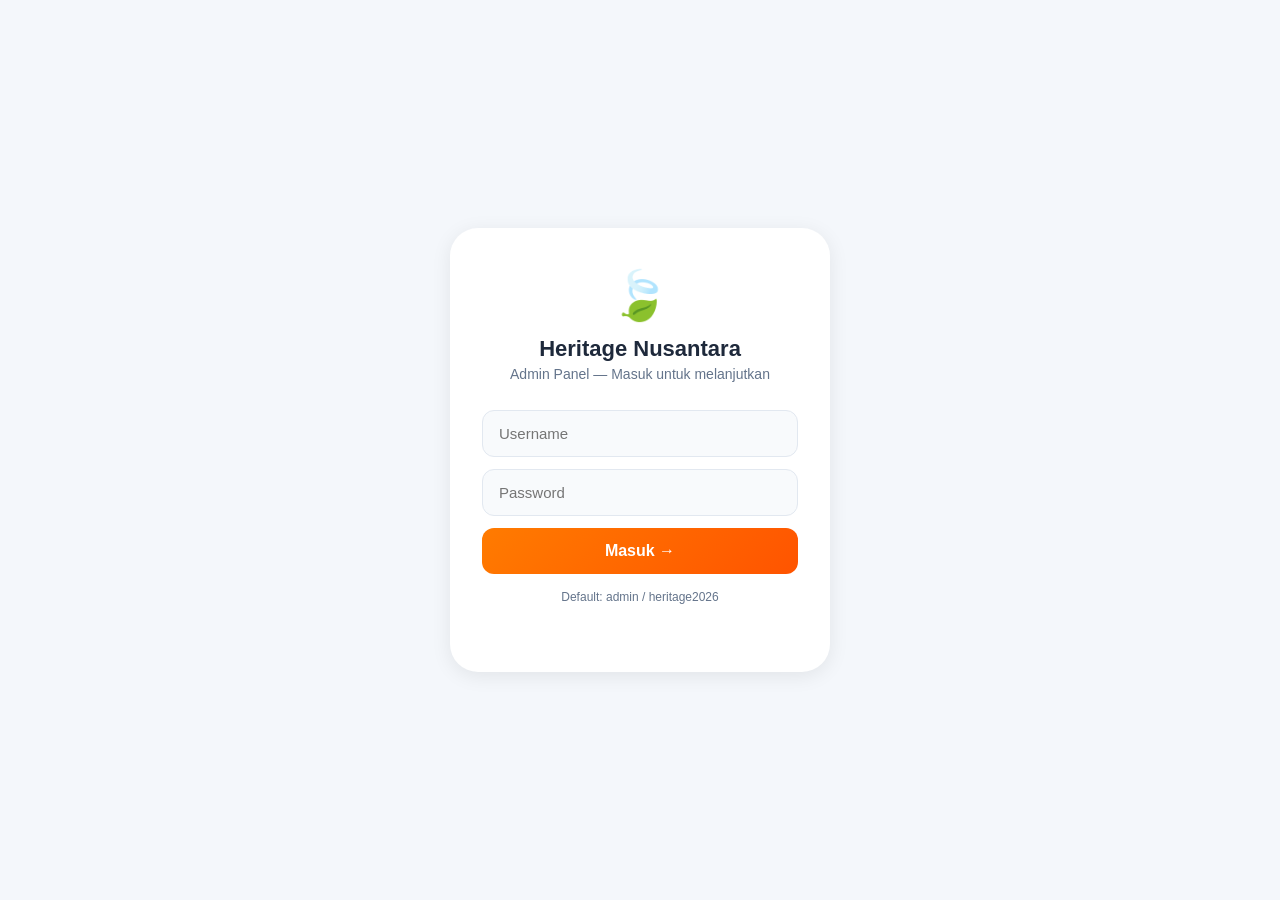
==== admin.html @ f36b0b2d "Update admin.html" ====
<!DOCTYPE html>
<html lang="id" data-theme="light">
<head>
<meta charset="UTF-8">
<meta name="viewport" content="width=device-width, initial-scale=1.0">
<title>Admin - Heritage Nusantara</title>
<style>
/* ===== CSS VARIABLES (sama seperti sebelumnya, ditambahkan sedikit) ===== */
:root {
    --bg:#f4f7fb; --surface:#fff; --surface2:#f8fafc;
    --border:#e2e8f0; --text:#1e293b; --text2:#334155; --muted:#64748b;
    --accent:#ff5400; --accent2:#ff7b00;
    --green:#10b981; --green2:#059669;
    --red:#ef4444; --yellow:#f59e0b;
    --shadow:0 4px 20px rgba(0,0,0,.08);
    --radius:16px; --transition:.25s ease;
}
[data-theme="dark"] {
    --bg:#0f172a; --surface:#1e293b; --surface2:#0f172a;
    --border:#334155; --text:#f1f5f9; --text2:#e2e8f0; --muted:#94a3b8;
    --shadow:0 4px 20px rgba(0,0,0,.4);
}
*{margin:0;padding:0;box-sizing:border-box;font-family:'Segoe UI',sans-serif;}
body{background:var(--bg);color:var(--text);min-height:100vh;transition:background .3s,color .3s;}

/* ===== LOGIN ===== */
.login-wrap{min-height:100vh;display:flex;align-items:center;justify-content:center;padding:20px;}
.login-box{background:var(--surface);border-radius:28px;padding:40px 32px;width:100%;max-width:380px;box-shadow:var(--shadow);text-align:center;}
.login-logo{font-size:48px;margin-bottom:12px;}
.login-box h1{font-size:22px;color:var(--text);margin-bottom:4px;}
.login-box p{color:var(--muted);font-size:14px;margin-bottom:28px;}
.login-box input{width:100%;padding:14px 16px;border:1.5px solid var(--border);border-radius:12px;font-size:15px;background:var(--surface2);color:var(--text);outline:none;margin-bottom:12px;transition:var(--transition);}
.login-box input:focus{border-color:var(--accent);}
.login-btn{width:100%;padding:14px;border:none;border-radius:12px;background:linear-gradient(135deg,#ff7b00,#ff5400);color:#fff;font-size:16px;font-weight:700;cursor:pointer;transition:var(--transition);}
.login-btn:hover{transform:translateY(-2px);box-shadow:0 8px 20px rgba(255,84,0,.3);}
.login-error{color:var(--red);font-size:13px;margin-top:8px;display:none;}

/* ===== ADMIN LAYOUT ===== */
.admin-wrap{display:none;max-width:1000px;margin:0 auto;padding:20px;}

/* ===== TOPBAR ===== */
.topbar{background:linear-gradient(135deg,#ff7b00,#ff5400);color:#fff;padding:16px 20px;border-radius:var(--radius);display:flex;align-items:center;justify-content:space-between;margin-bottom:20px;box-shadow:0 8px 25px rgba(255,84,0,.3);}
.topbar-left h2{font-size:18px;font-weight:700;}
.topbar-left p{font-size:12px;opacity:.85;margin-top:2px;}
.topbar-right{display:flex;gap:10px;align-items:center;}
.topbar-btn{background:rgba(255,255,255,.2);border:none;color:#fff;padding:8px 14px;border-radius:10px;font-size:13px;font-weight:600;cursor:pointer;transition:var(--transition);}
.topbar-btn:hover{background:rgba(255,255,255,.3);}

/* ===== STATS CARDS ===== */
.stats-grid{display:grid;grid-template-columns:repeat(2,1fr);gap:12px;margin-bottom:20px;}
.stat-card{background:var(--surface);border-radius:var(--radius);padding:18px;box-shadow:var(--shadow);}
.stat-card .icon{font-size:28px;margin-bottom:8px;}
.stat-card .value{font-size:22px;font-weight:800;color:var(--text);margin-bottom:2px;}
.stat-card .label{font-size:12px;color:var(--muted);}
.stat-card.accent .value{color:var(--accent);}
.stat-card.green .value{color:var(--green);}

/* ===== TAB NAV ===== */
.tab-nav{display:flex;gap:8px;margin-bottom:16px;overflow-x:auto;scrollbar-width:none;}
.tab-nav::-webkit-scrollbar{display:none;}
.tab-btn{border:none;padding:12px 20px;border-radius:50px;background:var(--surface);color:var(--muted);font-weight:600;font-size:14px;cursor:pointer;white-space:nowrap;transition:var(--transition);box-shadow:var(--shadow);}
.tab-btn.active{background:linear-gradient(135deg,var(--green),var(--green2));color:#fff;}
.tab-btn:hover:not(.active){background:var(--border);}

/* ===== PANEL ===== */
.panel{display:none;}
.panel.active{display:block;}

/* ===== ORDER CARDS ===== */
.order-filters{display:flex;gap:8px;margin-bottom:14px;flex-wrap:wrap;}
.filter-btn{border:1.5px solid var(--border);background:var(--surface2);color:var(--muted);padding:7px 14px;border-radius:50px;font-size:13px;font-weight:600;cursor:pointer;transition:var(--transition);}
.filter-btn.active{background:var(--accent);border-color:var(--accent);color:#fff;}

.order-card{background:var(--surface);border-radius:var(--radius);padding:18px;margin-bottom:12px;box-shadow:var(--shadow);border-left:4px solid var(--border);}
.order-card.status-baru{border-left-color:var(--accent);}
.order-card.status-diproses{border-left-color:var(--yellow);}
.order-card.status-selesai{border-left-color:var(--green);}
.order-header{display:flex;justify-content:space-between;align-items:flex-start;margin-bottom:10px;}
.order-id{font-weight:700;font-size:14px;color:var(--text);}
.order-meta{font-size:12px;color:var(--muted);margin-top:2px;}
.order-badge{padding:4px 12px;border-radius:20px;font-size:12px;font-weight:700;}
.badge-baru{background:#fff3e0;color:#e65100;}
.badge-diproses{background:#fef9c3;color:#92400e;}
.badge-selesai{background:#dcfce7;color:#166534;}
.order-items{border-top:1px solid var(--border);margin-top:10px;padding-top:10px;}
.order-item-row{display:flex;justify-content:space-between;font-size:13px;padding:3px 0;color:var(--text2);}
.order-item-row .note{color:var(--muted);font-style:italic;font-size:12px;}
.order-total-row{display:flex;justify-content:space-between;font-weight:700;font-size:15px;border-top:1px dashed var(--border);margin-top:8px;padding-top:8px;color:var(--text);}
.order-total-row span:last-child{color:var(--accent);}
.order-actions{display:flex;gap:8px;margin-top:12px;flex-wrap:wrap;}
.action-btn{border:none;padding:8px 14px;border-radius:10px;font-size:13px;font-weight:600;cursor:pointer;transition:var(--transition);}
.btn-proses{background:#fef9c3;color:#92400e;}
.btn-proses:hover{background:#fde68a;}
.btn-selesai{background:#dcfce7;color:#166534;}
.btn-selesai:hover{background:#bbf7d0;}
.btn-hapus{background:#fee2e2;color:#dc2626;}
.btn-hapus:hover{background:#fca5a5;}

/* ===== MENU MANAGER ===== */
.menu-toolbar{display:flex;justify-content:space-between;align-items:center;margin-bottom:14px;flex-wrap:wrap;gap:10px;}
.menu-toolbar h3{font-size:16px;font-weight:700;color:var(--text);}
.add-menu-btn{border:none;padding:10px 18px;border-radius:12px;background:linear-gradient(135deg,#ff7b00,#ff5400);color:#fff;font-size:14px;font-weight:700;cursor:pointer;transition:var(--transition);}
.add-menu-btn:hover{transform:translateY(-1px);box-shadow:0 6px 16px rgba(255,84,0,.3);}

.menu-item-row{background:var(--surface);border-radius:14px;padding:14px;margin-bottom:10px;box-shadow:var(--shadow);display:flex;align-items:center;gap:14px;}
.menu-item-row img{width:60px;height:60px;border-radius:10px;object-fit:cover;flex-shrink:0;background:var(--surface2);}
.menu-item-info{flex:1;min-width:0;}
.menu-item-info strong{display:block;font-size:14px;color:var(--text);white-space:nowrap;overflow:hidden;text-overflow:ellipsis;}
.menu-item-info span{font-size:13px;color:var(--accent);font-weight:600;}
.menu-item-info small{display:block;font-size:11px;color:var(--muted);}
.menu-item-btns{display:flex;gap:6px;flex-shrink:0;}
.edit-btn{background:var(--surface2);border:1.5px solid var(--border);color:var(--text2);padding:6px 12px;border-radius:8px;font-size:13px;cursor:pointer;transition:var(--transition);}
.edit-btn:hover{border-color:var(--accent);color:var(--accent);}
.del-btn{background:#fee2e2;border:none;color:#dc2626;padding:6px 10px;border-radius:8px;font-size:13px;cursor:pointer;transition:var(--transition);}
.del-btn:hover{background:#fca5a5;}

/* ===== MODAL FORM ===== */
.modal-overlay{display:none;position:fixed;inset:0;background:rgba(0,0,0,.6);backdrop-filter:blur(6px);z-index:999;justify-content:center;align-items:center;padding:20px;}
.modal-overlay.open{display:flex;}
.modal-box{background:var(--surface);border-radius:24px;padding:28px;width:100%;max-width:420px;box-shadow:0 20px 50px rgba(0,0,0,.3);animation:fadeUp .3s ease;}
.modal-box h3{font-size:18px;font-weight:700;margin-bottom:20px;color:var(--text);}
.form-group{margin-bottom:14px;}
.form-group label{display:block;font-size:13px;font-weight:600;color:var(--muted);margin-bottom:6px;}
.form-group input,.form-group select,.form-group textarea{width:100%;padding:12px 14px;border:1.5px solid var(--border);border-radius:12px;font-size:14px;background:var(--surface2);color:var(--text);outline:none;transition:var(--transition);font-family:inherit;}
.form-group input:focus,.form-group select:focus,.form-group textarea:focus{border-color:var(--accent);}
.form-group textarea{min-height:80px;resize:vertical;}
.form-row{display:flex;gap:10px;}
.form-row .form-group{flex:1;}
.form-check{display:flex;align-items:center;gap:8px;font-size:14px;color:var(--text2);cursor:pointer;}
.form-check input{width:18px;height:18px;cursor:pointer;}
.modal-btns{display:flex;gap:10px;margin-top:20px;}
.modal-save{flex:1;border:none;padding:14px;border-radius:12px;background:linear-gradient(135deg,#ff7b00,#ff5400);color:#fff;font-size:15px;font-weight:700;cursor:pointer;transition:var(--transition);}
.modal-save:hover{transform:translateY(-1px);box-shadow:0 6px 16px rgba(255,84,0,.3);}
.modal-cancel{flex:0 0 auto;border:1.5px solid var(--border);padding:14px 18px;border-radius:12px;background:transparent;color:var(--muted);font-size:14px;font-weight:600;cursor:pointer;transition:var(--transition);}
.modal-cancel:hover{background:var(--border);}

/* ===== TOP ITEMS ===== */
.top-item{display:flex;align-items:center;justify-content:space-between;padding:10px 0;border-bottom:1px solid var(--border);}
.top-item:last-child{border-bottom:none;}
.top-item-name{font-size:14px;font-weight:600;color:var(--text);}
.top-item-qty{font-size:13px;color:var(--accent);font-weight:700;}

/* ===== LOADING / EMPTY ===== */
.loading-spin{text-align:center;padding:40px;color:var(--muted);}
.loading-spin::after{content:"";display:inline-block;width:32px;height:32px;border:3px solid var(--border);border-top-color:var(--accent);border-radius:50%;animation:spin .8s linear infinite;margin-top:10px;}
@keyframes spin{to{transform:rotate(360deg);}}
.empty-msg{text-align:center;padding:40px 20px;color:var(--muted);}
.empty-msg .em-icon{font-size:48px;margin-bottom:12px;}

/* ===== NOTIFICATION BADGE ===== */
.notif-dot{display:inline-block;background:var(--red);color:#fff;font-size:11px;font-weight:700;width:20px;height:20px;border-radius:50%;text-align:center;line-height:20px;margin-left:4px;vertical-align:middle;}

/* ===== REFRESH BTN ===== */
.refresh-row{display:flex;justify-content:space-between;align-items:center;margin-bottom:12px;}
.refresh-btn{border:1.5px solid var(--border);background:var(--surface);color:var(--muted);padding:8px 14px;border-radius:10px;font-size:13px;cursor:pointer;transition:var(--transition);}
.refresh-btn:hover{border-color:var(--accent);color:var(--accent);}
.auto-refresh-label{font-size:12px;color:var(--muted);}

@keyframes fadeUp{from{opacity:0;transform:translateY(20px);}to{opacity:1;transform:translateY(0);}}
</style>
</head>
<body>

<!-- ===== LOGIN SCREEN ===== -->
<div class="login-wrap" id="loginWrap">
    <div class="login-box">
        <div class="login-logo">🍃</div>
        <h1>Heritage Nusantara</h1>
        <p>Admin Panel — Masuk untuk melanjutkan</p>
        <input type="text" id="loginUser" placeholder="Username" autocomplete="off">
        <input type="password" id="loginPass" placeholder="Password" onkeydown="if(event.key==='Enter')doLogin()">
        <button class="login-btn" onclick="doLogin()">Masuk →</button>
        <div class="login-error" id="loginError">❌ Username atau password salah</div>
        <p style="font-size:12px;color:var(--muted);margin-top:16px;">Default: admin / heritage2026</p>
    </div>
</div>

<!-- ===== ADMIN PANEL ===== -->
<div class="admin-wrap" id="adminWrap">

    <!-- Topbar -->
    <div class="topbar">
        <div class="topbar-left">
            <h2>🍃 Heritage Nusantara</h2>
            <p id="adminGreet">Admin Panel</p>
        </div>
        <div class="topbar-right">
            <button class="topbar-btn" onclick="toggleAdminDark()">🌙</button>
            <button class="topbar-btn" onclick="doLogout()">Keluar</button>
        </div>
    </div>

    <!-- Stats -->
    <div class="stats-grid" id="statsGrid">
        <div class="stat-card accent">
            <div class="icon">📋</div>
            <div class="value" id="statTotalOrders">—</div>
            <div class="label">Total Pesanan Selesai</div>
        </div>
        <div class="stat-card green">
            <div class="icon">💰</div>
            <div class="value" id="statTotalRevenue">—</div>
            <div class="label">Total Pendapatan</div>
        </div>
        <div class="stat-card">
            <div class="icon">🌅</div>
            <div class="value" id="statTodayOrders">—</div>
            <div class="label">Pesanan Hari Ini</div>
        </div>
        <div class="stat-card">
            <div class="icon">📈</div>
            <div class="value" id="statTodayRevenue">—</div>
            <div class="label">Revenue Hari Ini</div>
        </div>
    </div>

    <!-- Tab Nav -->
    <div class="tab-nav">
        <button class="tab-btn active" onclick="switchTab('orders',this)">
            📋 Pesanan Baru <span class="notif-dot" id="newOrderBadge" style="display:none">0</span>
        </button>
        <button class="tab-btn" onclick="switchTab('menu',this)">🍽 Kelola Menu</button>
        <button class="tab-btn" onclick="switchTab('stats',this)">📊 Statistik</button>
        <button class="tab-btn" onclick="switchTab('history',this)">📜 History</button>
        <button class="tab-btn" onclick="switchTab('setup',this)">⚙️ Setup</button>
    </div>

    <!-- ===== PANEL: ORDERS ===== -->
    <div class="panel active" id="panel-orders">
        <div class="refresh-row">
            <div class="order-filters">
                <button class="filter-btn active" onclick="filterOrders('semua',this)">Semua</button>
                <button class="filter-btn" onclick="filterOrders('Baru',this)">🔴 Baru</button>
                <button class="filter-btn" onclick="filterOrders('Diproses',this)">🟡 Diproses</button>
                <button class="filter-btn" onclick="filterOrders('Selesai',this)">🟢 Selesai</button>
            </div>
            <button class="refresh-btn" onclick="loadOrders()">🔄 Refresh</button>
        </div>
        <div id="orders-list"><div class="loading-spin"></div></div>
        <div style="text-align:center;margin-top:8px;">
            <span class="auto-refresh-label" id="lastRefreshTime"></span>
        </div>
    </div>

    <!-- ===== PANEL: MENU ===== -->
    <div class="panel" id="panel-menu">
        <div class="menu-toolbar">
            <h3>Daftar Menu (<span id="menuCount">0</span>)</h3>
            <button class="add-menu-btn" onclick="openAddMenu()">+ Tambah Menu</button>
        </div>
        <div id="menu-list-admin"><div class="loading-spin"></div></div>
    </div>

    <!-- ===== PANEL: STATS ===== -->
    <div class="panel" id="panel-stats">
        <div class="stat-card" style="margin-bottom:14px;">
            <div class="icon">🏆</div>
            <strong style="display:block;margin-bottom:12px;color:var(--text);">Menu Terlaris</strong>
            <div id="topItemsList"><div style="color:var(--muted);font-size:14px;">Memuat data...</div></div>
        </div>
        <div class="stat-card">
            <div class="icon">📅</div>
            <strong style="display:block;margin-bottom:12px;color:var(--text);">Ringkasan</strong>
            <div id="statsSummary" style="font-size:14px;color:var(--muted);">Memuat...</div>
        </div>
    </div>

    <!-- ===== PANEL: HISTORY ===== -->
    <div class="panel" id="panel-history">
        <div class="refresh-row">
            <div class="order-filters" style="flex-wrap:wrap;">
                <label style="display:flex; align-items:center; gap:6px;">Filter Tanggal:
                    <input type="date" id="historyDateFilter" onchange="loadHistoryOrders()">
                </label>
                <label style="display:flex; align-items:center; gap:6px;">Bulan:
                    <input type="month" id="historyMonthFilter" onchange="loadHistoryOrders()">
                </label>
                <label style="display:flex; align-items:center; gap:6px;">Tahun:
                    <input type="number" id="historyYearFilter" placeholder="2025" step="1" onchange="loadHistoryOrders()">
                </label>
                <button class="refresh-btn" onclick="loadHistoryOrders()">Tampilkan</button>
                <button class="refresh-btn" onclick="resetHistoryFilters()">Reset</button>
            </div>
        </div>
        <div id="history-list"><div class="loading-spin"></div></div>
    </div>

    <!-- ===== PANEL: SETUP ===== -->
    <div class="panel" id="panel-setup">
        <div class="stat-card" style="margin-bottom:14px;">
            <h3 style="margin-bottom:16px;color:var(--text);">⚙️ Konfigurasi Apps Script</h3>
            <div class="form-group">
                <label>URL Google Apps Script</label>
                <input type="text" id="setupUrl" placeholder="https://script.google.com/macros/s/...">
            </div>
            <button class="add-menu-btn" onclick="saveSetup()">💾 Simpan URL</button>
            <div id="setupStatus" style="margin-top:10px;font-size:13px;"></div>
        </div>
        <div class="stat-card">
            <h3 style="margin-bottom:16px;color:var(--text);">🔐 Ganti Password</h3>
            <div class="form-group">
                <label>Password Baru</label>
                <input type="password" id="newPass" placeholder="Password baru">
            </div>
            <div class="form-group">
                <label>Konfirmasi Password</label>
                <input type="password" id="confirmPass" placeholder="Ulangi password">
            </div>
            <button class="add-menu-btn" onclick="changePassword()">🔐 Ganti Password</button>
            <div id="passStatus" style="margin-top:10px;font-size:13px;"></div>
        </div>
    </div>

</div><!-- end admin-wrap -->

<!-- ===== MODAL FORM MENU ===== -->
<div class="modal-overlay" id="menuModal">
    <div class="modal-box">
        <h3 id="menuModalTitle">➕ Tambah Menu</h3>
        <div class="form-row">
            <div class="form-group">
                <label>Nama Menu</label>
                <input type="text" id="fName" placeholder="Nama hidangan">
            </div>
            <div class="form-group">
                <label>Harga (Rp)</label>
                <input type="number" id="fPrice" placeholder="50000">
            </div>
        </div>
        <div class="form-row">
            <div class="form-group">
                <label>Kategori</label>
                <select id="fCategory">
                    <option value="makanan">🍛 Makanan</option>
                    <option value="minuman">🥤 Minuman</option>
                    <option value="dessert">🍨 Dessert</option>
                </select>
            </div>
            <div class="form-group">
                <label>Sub-kategori</label>
                <input type="text" id="fSubcat" placeholder="Appetizer / Soup / dll">
            </div>
        </div>
        <div class="form-group">
            <label>Deskripsi</label>
            <textarea id="fDesc" placeholder="Deskripsi menu..."></textarea>
        </div>
        <div class="form-group">
            <label>Path Gambar</label>
            <input type="text" id="fImage" placeholder="images/nama-file.jpeg">
        </div>
        <div class="form-row">
            <label class="form-check" style="flex:1;">
                <input type="checkbox" id="fBestSeller"> Best Seller 🔥
            </label>
            <label class="form-check" style="flex:1;">
                <input type="checkbox" id="fOutOfStock"> ⛔ Habis (Out of Stock)
            </label>
        </div>
        <div class="modal-btns">
            <button class="modal-cancel" onclick="closeMenuModal()">Batal</button>
            <button class="modal-save" onclick="saveMenuItem()">Simpan</button>
        </div>
    </div>
</div>

<script>
// ==================== KONFIGURASI ====================
let SCRIPT_URL = localStorage.getItem("hn_admin_url") || "";
let currentOrders = [];
let currentFilter = "semua";
let editingMenuItem = null;
let adminDark = localStorage.getItem("hn_admin_dark") === "true";
let autoRefreshTimer = null;
let allHistoryOrders = [];

// Data menu yang akan disinkronkan dengan Sheets
let adminMenuData = { makanan: [], minuman: [], dessert: [] };

// ==================== INIT ====================
document.addEventListener("DOMContentLoaded", () => {
    applyAdminDark();
    if (localStorage.getItem("hn_admin_session") === "ok") showAdmin();
    if (SCRIPT_URL) document.getElementById("setupUrl").value = SCRIPT_URL;
});

// ==================== LOGIN ====================
function doLogin() {
    const user = document.getElementById("loginUser").value.trim();
    const pass = document.getElementById("loginPass").value;
    const storedPass = localStorage.getItem("hn_admin_pass") || "heritage2026";
    if (user === "admin" && pass === storedPass) {
        localStorage.setItem("hn_admin_session", "ok");
        showAdmin();
    } else {
        document.getElementById("loginError").style.display = "block";
        setTimeout(() => document.getElementById("loginError").style.display = "none", 3000);
    }
}
function doLogout() {
    localStorage.removeItem("hn_admin_session");
    clearInterval(autoRefreshTimer);
    document.getElementById("adminWrap").style.display = "none";
    document.getElementById("loginWrap").style.display = "flex";
    document.getElementById("loginPass").value = "";
}
async function showAdmin() {
    document.getElementById("loginWrap").style.display = "none";
    document.getElementById("adminWrap").style.display = "block";
    const now = new Date();
    document.getElementById("adminGreet").textContent =
        `Selamat ${now.getHours()<12?"Pagi":now.getHours()<17?"Siang":"Malam"}, Admin 👋`;
    await loadMenuFromSheet();
    loadOrders();
    loadStats();
    loadHistoryOrders();
    renderAdminMenu();
    autoRefreshTimer = setInterval(() => {
        loadOrders(true);
        loadStats();
    }, 30000);
}

// ==================== DARK MODE ====================
function toggleAdminDark() {
    adminDark = !adminDark;
    localStorage.setItem("hn_admin_dark", adminDark);
    applyAdminDark();
}
function applyAdminDark() {
    document.documentElement.setAttribute("data-theme", adminDark ? "dark" : "light");
}

// ==================== TABS ====================
function switchTab(name, btn) {
    document.querySelectorAll(".panel").forEach(p => p.classList.remove("active"));
    document.querySelectorAll(".tab-btn").forEach(b => b.classList.remove("active"));
    document.getElementById("panel-"+name).classList.add("active");
    btn.classList.add("active");
    if (name === "menu") renderAdminMenu();
    if (name === "stats") loadStats();
    if (name === "history") loadHistoryOrders();
}

// ==================== FORMAT ====================
function fmt(price) { return "Rp " + Number(price).toLocaleString("id-ID"); }

// ==================== LOAD ORDERS ====================
async function loadOrders(silent = false) {
    if (!silent) document.getElementById("orders-list").innerHTML = '<div class="loading-spin"></div>';
    if (!SCRIPT_URL) {
        document.getElementById("orders-list").innerHTML =
            '<div class="empty-msg"><div class="em-icon">⚙️</div><p>Masukkan URL Apps Script di tab <strong>Setup</strong> dulu</p></div>';
        return;
    }
    try {
        const res = await fetch(`${SCRIPT_URL}?action=getOrders`);
        const data = await res.json();
        currentOrders = data.orders || [];
        const newCount = currentOrders.filter(o => o.status === "Baru").length;
        const badge = document.getElementById("newOrderBadge");
        if (newCount > 0) { badge.style.display = "inline-block"; badge.textContent = newCount; }
        else { badge.style.display = "none"; }
        renderOrders();
        document.getElementById("lastRefreshTime").textContent =
            "Terakhir diperbarui: " + new Date().toLocaleTimeString("id-ID");
    } catch(e) {
        if (!silent)
            document.getElementById("orders-list").innerHTML =
                '<div class="empty-msg"><div class="em-icon">❌</div><p>Gagal memuat pesanan. Periksa URL Apps Script.</p></div>';
    }
}

function filterOrders(status, btn) {
    currentFilter = status;
    document.querySelectorAll(".filter-btn").forEach(b => b.classList.remove("active"));
    btn.classList.add("active");
    renderOrders();
}

function renderOrders() {
    const list = document.getElementById("orders-list");
    const filtered = currentFilter === "semua"
        ? currentOrders
        : currentOrders.filter(o => o.status === currentFilter);
    if (filtered.length === 0) {
        list.innerHTML = '<div class="empty-msg"><div class="em-icon">📋</div><p>Tidak ada pesanan</p></div>';
        return;
    }
    list.innerHTML = filtered.map(order => {
        const statusClass = (order.status || "Baru").toLowerCase().replace(/ /g,"");
        const badgeClass  = "badge-" + statusClass;
        const itemsHtml   = (order.items || []).map(it => `
            <div class="order-item-row">
                <span>${it.qty}× ${it.name} ${it.notes && it.notes!=="-"?`<em class="note">(${it.notes})</em>`:""}</span>
                <span>${fmt(it.subtotal)}</span>
            </div>`).join("");
        return `
        <div class="order-card status-${statusClass}">
            <div class="order-header">
                <div>
                    <div class="order-id">${order.id}</div>
                    <div class="order-meta">🪑 Meja: ${order.table || "-"} &nbsp;•&nbsp; 🕐 ${order.time}</div>
                </div>
                <span class="order-badge ${badgeClass}">${order.status || "Baru"}</span>
            </div>
            <div class="order-items">
                ${itemsHtml}
                <div class="order-total-row"><span>Total</span><span>${fmt(order.total)}</span></div>
            </div>
            <div class="order-actions">
                <button class="action-btn btn-proses" onclick="updateStatus('${order.id}','Diproses')">🍳 Diproses</button>
                <button class="action-btn btn-selesai" onclick="updateStatus('${order.id}','Selesai')">✅ Selesai</button>
                <button class="action-btn btn-hapus"  onclick="deleteOrder('${order.id}')">🗑 Hapus</button>
            </div>
        </div>`;
    }).join("");
}

async function updateStatus(orderId, newStatus) {
    if (!SCRIPT_URL) { alert("Set URL Apps Script dulu di tab Setup!"); return; }
    try {
        await fetch(SCRIPT_URL, {
            method:"POST", headers:{"Content-Type":"text/plain"},
            body: JSON.stringify({ action:"updateStatus", orderId, newStatus })
        });
        const o = currentOrders.find(x => x.id === orderId);
        if (o) o.status = newStatus;
        renderOrders(); loadStats(); loadHistoryOrders();
    } catch(e) { alert("Gagal update status: " + e.message); }
}

function deleteOrder(orderId) {
    if (!confirm(`Hapus pesanan ${orderId}?`)) return;
    currentOrders = currentOrders.filter(o => o.id !== orderId);
    renderOrders();
}

// ==================== STATS ====================
async function loadStats() {
    if (!SCRIPT_URL) return;
    try {
        const res = await fetch(`${SCRIPT_URL}?action=getStats`);
        const data = await res.json();
        const s = data.stats || {};
        document.getElementById("statTotalOrders").textContent  = s.totalOrders  || 0;
        document.getElementById("statTotalRevenue").textContent = s.totalRevenue ? fmt(s.totalRevenue) : "Rp 0";
        document.getElementById("statTodayOrders").textContent  = s.todayOrders  || 0;
        document.getElementById("statTodayRevenue").textContent = s.todayRevenue ? fmt(s.todayRevenue) : "Rp 0";
        const topHtml = (s.topItems || []).map((it,i) => `
            <div class="top-item">
                <span class="top-item-name">${i+1}. ${it.name}</span>
                <span class="top-item-qty">${it.qty}× terjual</span>
            </div>`).join("") || '<div style="color:var(--muted);font-size:14px;">Belum ada data</div>';
        document.getElementById("topItemsList").innerHTML = topHtml;
        document.getElementById("statsSummary").innerHTML =
            `Total pesanan selesai: <strong>${s.totalOrders || 0}</strong><br>
             Pendapatan total: <strong>${s.totalRevenue ? fmt(s.totalRevenue) : "Rp 0"}</strong><br>
             Pesanan hari ini: <strong>${s.todayOrders || 0}</strong>`;
    } catch(e) {
        document.getElementById("statsSummary").textContent = "Gagal memuat statistik.";
    }
}

// ==================== HISTORY PESANAN ====================
async function loadHistoryOrders() {
    if (!SCRIPT_URL) return;
    document.getElementById("history-list").innerHTML = '<div class="loading-spin"></div>';
    try {
        const res = await fetch(`${SCRIPT_URL}?action=getAllOrders`);
        const data = await res.json();
        allHistoryOrders = data.orders || [];
        applyHistoryFilters();
    } catch(e) {
        document.getElementById("history-list").innerHTML = '<div class="empty-msg">Gagal memuat history</div>';
    }
}

function applyHistoryFilters() {
    let filtered = [...allHistoryOrders];
    const dateFilter = document.getElementById("historyDateFilter").value;
    const monthFilter = document.getElementById("historyMonthFilter").value;
    const yearFilter = document.getElementById("historyYearFilter").value;
    if (dateFilter) {
        const targetDate = new Date(dateFilter).toLocaleDateString("id-ID");
        filtered = filtered.filter(o => o.time.split(",")[0] === targetDate);
    }
    if (monthFilter) {
        const [year, month] = monthFilter.split("-");
        filtered = filtered.filter(o => {
            const date = new Date(o.time);
            return date.getFullYear() == year && (date.getMonth()+1) == month;
        });
    }
    if (yearFilter) {
        filtered = filtered.filter(o => new Date(o.time).getFullYear() == yearFilter);
    }
    renderHistory(filtered);
}

function renderHistory(orders) {
    const container = document.getElementById("history-list");
    if (orders.length === 0) {
        container.innerHTML = '<div class="empty-msg">Tidak ada pesanan</div>';
        return;
    }
    container.innerHTML = orders.map(order => `
        <div class="order-card">
            <div class="order-header">
                <div>
                    <div class="order-id">${order.id}</div>
                    <div class="order-meta">🪑 Meja: ${order.table} &nbsp;•&nbsp; 🕐 Masuk: ${order.time}</div>
                    ${order.completedTime ? `<div class="order-meta">✅ Selesai: ${new Date(order.completedTime).toLocaleString("id-ID")}</div>` : ''}
                </div>
                <span class="order-badge badge-${(order.status||'').toLowerCase()}">${order.status}</span>
            </div>
            <div class="order-items">
                ${(order.items || []).map(it => `<div class="order-item-row"><span>${it.qty}× ${it.name}</span><span>${fmt(it.subtotal)}</span></div>`).join('')}
                <div class="order-total-row"><span>Total</span><span>${fmt(order.total)}</span></div>
            </div>
        </div>
    `).join('');
}

function resetHistoryFilters() {
    document.getElementById("historyDateFilter").value = "";
    document.getElementById("historyMonthFilter").value = "";
    document.getElementById("historyYearFilter").value = "";
    loadHistoryOrders();
}

// ==================== MENU MANAGER ====================
async function loadMenuFromSheet() {
    if (!SCRIPT_URL) {
        setDefaultMenu();
        renderAdminMenu();
        return;
    }
    try {
        const res = await fetch(`${SCRIPT_URL}?action=getMenu`);
        const data = await res.json();
        if (data.menu) {
            adminMenuData = data.menu;
            for (let cat in adminMenuData) {
                adminMenuData[cat] = adminMenuData[cat].map(item => ({
                    ...item,
                    price: Number(item.price),
                    bestSeller: item.bestSeller === true || item.bestSeller === "true",
                    outOfStock: item.outOfStock === true || item.outOfStock === "true"
                }));
            }
        } else {
            setDefaultMenu();
        }
    } catch (e) {
        console.warn("Gagal load menu dari Sheets, pakai default", e);
        setDefaultMenu();
    }
    renderAdminMenu();
}

function setDefaultMenu() {
    adminMenuData = {
        makanan: [
            { name:"Tahu Isi Goreng", category:"Appetizer", bestSeller:true, outOfStock:false, image:"images/TAHU ISI GORENG.jpeg", desc:"Tahu renyah yang digoreng keemasan.", price:35000 },
            { name:"Lumpia Semarang", category:"Appetizer", bestSeller:false, outOfStock:false, image:"images/LUMPIA SEMARANG.jpeg", desc:"Camilan legendaris khas Semarang.", price:45000 },
            { name:"Soto Ayam Lamongan", category:"Soup", bestSeller:true, outOfStock:false, image:"images/SOTO AYAM LAMONGAN.jpeg", desc:"Kuah soto kuning kaya rempah.", price:40000 },
            { name:"Nasi Goreng Kampung", category:"Main Course", bestSeller:true, outOfStock:false, image:"images/NASI GORENG KAMPUNG.jpeg", desc:"Nasi goreng beraroma terasi.", price:75000 },
            { name:"Rendang Daging Sapi", category:"Main Course", bestSeller:true, outOfStock:false, image:"images/RENDANG DAGING SAPI.jpeg", desc:"Mahakarya kuliner Minang.", price:90000 }
        ],
        minuman: [
            { name:"Es Teh", category:"Beverage", bestSeller:false, outOfStock:false, image:"images/ES TEH.jpeg", desc:"Seduhan teh melati dingin.", price:25000 },
            { name:"Kopi Bali", category:"Beverage", bestSeller:true, outOfStock:false, image:"images/KOPI BALI.jpeg", desc:"Kopi tubruk dari biji kopi Bali.", price:30000 }
        ],
        dessert: [
            { name:"Klepon", category:"Dessert", bestSeller:true, outOfStock:false, image:"images/KLEPON.jpeg", desc:"Jajanan pasar kenyal bertabur kelapa.", price:30000 }
        ]
    };
}

function getAllAdminItems() {
    return [
        ...adminMenuData.makanan.map(i=>({...i, _cat:"makanan"})),
        ...adminMenuData.minuman.map(i=>({...i, _cat:"minuman"})),
        ...adminMenuData.dessert.map(i=>({...i, _cat:"dessert"}))
    ];
}

function renderAdminMenu() {
    const all = getAllAdminItems();
    document.getElementById("menuCount").textContent = all.length;
    const list = document.getElementById("menu-list-admin");
    if (all.length === 0) {
        list.innerHTML = '<div class="empty-msg"><div class="em-icon">🍽</div><p>Belum ada menu</p></div>';
        return;
    }
    list.innerHTML = all.map((item, i) => `
        <div class="menu-item-row">
            <img src="${item.image}" alt="${item.name}"
                 onerror="this.src='data:image/svg+xml,<svg xmlns=%22http://www.w3.org/2000/svg%22 width=%2260%22 height=%2260%22><rect fill=%22%23f1f5f9%22 width=%2260%22 height=%2260%22/></svg>'">
            <div class="menu-item-info">
                <strong>${item.name} ${item.bestSeller?"🔥":""} ${item.outOfStock?"⛔ HABIS":""}</strong>
                <span>${fmt(item.price)}</span>
                <small>${item.category} • ${item._cat}</small>
            </div>
            <div class="menu-item-btns">
                <button class="edit-btn" onclick="openEditMenu(${i})">✏️ Edit</button>
                <button class="del-btn"  onclick="deleteMenuItem(${i})">🗑</button>
            </div>
        </div>`).join("");
}

function openAddMenu() {
    editingMenuItem = null;
    document.getElementById("menuModalTitle").textContent = "➕ Tambah Menu";
    document.getElementById("fName").value = "";
    document.getElementById("fPrice").value = "";
    document.getElementById("fDesc").value = "";
    document.getElementById("fImage").value = "";
    document.getElementById("fSubcat").value = "";
    document.getElementById("fBestSeller").checked = false;
    document.getElementById("fOutOfStock").checked = false;
    document.getElementById("fCategory").value = "makanan";
    document.getElementById("menuModal").classList.add("open");
}

function openEditMenu(globalIndex) {
    const item = getAllAdminItems()[globalIndex];
    editingMenuItem = { ...item, _cat: item._cat };
    document.getElementById("menuModalTitle").textContent = "✏️ Edit Menu";
    document.getElementById("fName").value   = item.name;
    document.getElementById("fPrice").value  = item.price;
    document.getElementById("fDesc").value   = item.desc;
    document.getElementById("fImage").value  = item.image;
    document.getElementById("fSubcat").value = item.category;
    document.getElementById("fBestSeller").checked = item.bestSeller;
    document.getElementById("fOutOfStock").checked = item.outOfStock === true;
    document.getElementById("fCategory").value = item._cat;
    document.getElementById("menuModal").classList.add("open");
}

function closeMenuModal() {
    document.getElementById("menuModal").classList.remove("open");
    editingMenuItem = null;
}

async function saveMenuItem() {
    const name   = document.getElementById("fName").value.trim();
    const price  = parseInt(document.getElementById("fPrice").value);
    const cat    = document.getElementById("fCategory").value;
    const subcat = document.getElementById("fSubcat").value.trim() || (cat === "makanan" ? "Main Course" : (cat === "minuman" ? "Beverage" : "Dessert"));
    const desc   = document.getElementById("fDesc").value.trim();
    const image  = document.getElementById("fImage").value.trim();
    const best   = document.getElementById("fBestSeller").checked;
    const outOfStock = document.getElementById("fOutOfStock").checked;
    if (!name || !price) { alert("Nama dan harga wajib diisi!"); return; }
    const newItem = { name, price, category: subcat, desc, image, bestSeller: best, outOfStock };
    
    if (editingMenuItem === null) {
        adminMenuData[cat].push(newItem);
    } else {
        const oldCat = editingMenuItem._cat;
        const idx = adminMenuData[oldCat].findIndex(i => i.name === editingMenuItem.name);
        if (idx !== -1) adminMenuData[oldCat].splice(idx, 1);
        adminMenuData[cat].push(newItem);
    }
    closeMenuModal();
    renderAdminMenu();
    await syncMenuToSheets();
}

async function deleteMenuItem(globalIndex) {
    const item = getAllAdminItems()[globalIndex];
    if (!confirm(`Hapus "${item.name}"?`)) return;
    const arr = adminMenuData[item._cat];
    const idx = arr.findIndex(i => i.name === item.name);
    if (idx !== -1) arr.splice(idx, 1);
    renderAdminMenu();
    await syncMenuToSheets();
}

async function syncMenuToSheets() {
    if (!SCRIPT_URL) {
        alert("URL Apps Script belum diset. Menu hanya tersimpan lokal.");
        return;
    }
    try {
        const allItems = getAllAdminItems().map(i => ({
            category: i._cat,
            name: i.name,
            price: i.price,
            desc: i.desc,
            image: i.image,
            bestSeller: i.bestSeller,
            outOfStock: i.outOfStock,
            subcategory: i.category
        }));
        const res = await fetch(SCRIPT_URL, {
            method:"POST", headers:{"Content-Type":"text/plain"},
            body: JSON.stringify({ action:"updateMenu", menu: allItems })
        });
        const result = await res.json();
        if (result.status === "ok") {
            showToast("✅ Menu berhasil disimpan ke Google Sheets!");
        } else {
            showToast("⚠️ Gagal menyimpan menu ke Sheets", "error");
        }
    } catch(e) {
        console.warn("Gagal sync menu:", e);
        showToast("❌ Gagal terhubung ke server", "error");
    }
}

function showToast(msg, type="success") {
    const toast = document.createElement("div");
    toast.textContent = msg;
    toast.style.position = "fixed";
    toast.style.bottom = "80px";
    toast.style.left = "50%";
    toast.style.transform = "translateX(-50%)";
    toast.style.backgroundColor = type === "error" ? "#ef4444" : "#10b981";
    toast.style.color = "white";
    toast.style.padding = "10px 20px";
    toast.style.borderRadius = "50px";
    toast.style.zIndex = "9999";
    toast.style.fontSize = "14px";
    toast.style.fontWeight = "bold";
    document.body.appendChild(toast);
    setTimeout(() => toast.remove(), 3000);
}

// ==================== SETUP ====================
function saveSetup() {
    const url = document.getElementById("setupUrl").value.trim();
    SCRIPT_URL = url;
    localStorage.setItem("hn_admin_url", url);
    document.getElementById("setupStatus").innerHTML =
        '<span style="color:var(--green)">✅ URL berhasil disimpan! Memuat ulang data...</span>';
    setTimeout(async () => {
        document.getElementById("setupStatus").textContent = "";
        await loadMenuFromSheet();
        loadOrders();
        loadStats();
        loadHistoryOrders();
        renderAdminMenu();
    }, 1500);
}

function changePassword() {
    const np = document.getElementById("newPass").value;
    const cp = document.getElementById("confirmPass").value;
    const st = document.getElementById("passStatus");
    if (!np) { st.innerHTML = '<span style="color:var(--red)">Password tidak boleh kosong</span>'; return; }
    if (np !== cp) { st.innerHTML = '<span style="color:var(--red)">Password tidak cocok</span>'; return; }
    localStorage.setItem("hn_admin_pass", np);
    st.innerHTML = '<span style="color:var(--green)">✅ Password berhasil diganti!</span>';
    document.getElementById("newPass").value = "";
    document.getElementById("confirmPass").value = "";
    setTimeout(() => st.textContent = "", 3000);
}

// ==================== CLOSE MODAL OUTSIDE CLICK ====================
document.getElementById("menuModal").addEventListener("click", function(e) {
    if (e.target === this) closeMenuModal();
});
</script>
</body>
</html>
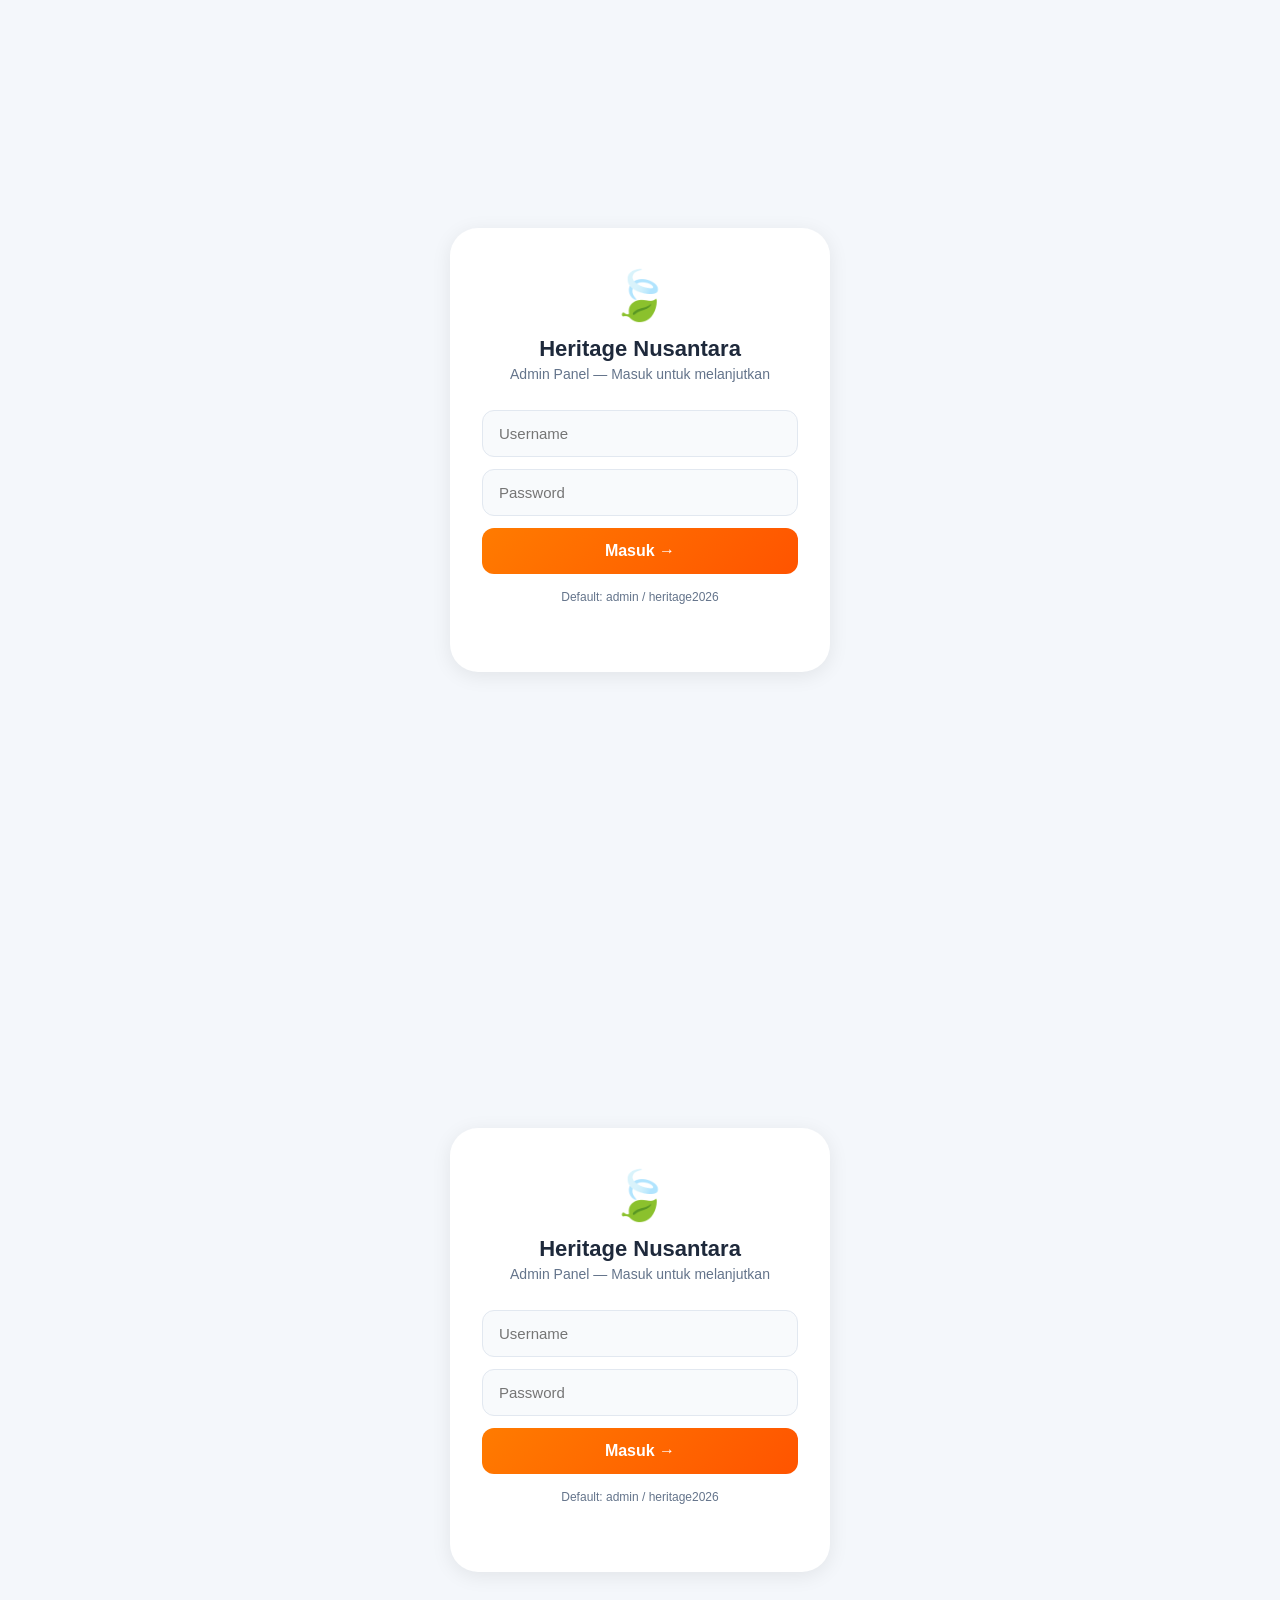
==== commit 4b38b749: "Update admin.html" ====
--- a/admin.html
+++ b/admin.html
@@ -866,3 +866,931 @@
 </script>
 </body>
 </html>
+<!DOCTYPE html>
+<html lang="id" data-theme="light">
+<head>
+<meta charset="UTF-8">
+<meta name="viewport" content="width=device-width, initial-scale=1.0">
+<title>Admin - Heritage Nusantara</title>
+<style>
+/* ===== CSS VARIABLES (sama seperti sebelumnya, ditambahkan sedikit) ===== */
+:root {
+    --bg:#f4f7fb; --surface:#fff; --surface2:#f8fafc;
+    --border:#e2e8f0; --text:#1e293b; --text2:#334155; --muted:#64748b;
+    --accent:#ff5400; --accent2:#ff7b00;
+    --green:#10b981; --green2:#059669;
+    --red:#ef4444; --yellow:#f59e0b;
+    --shadow:0 4px 20px rgba(0,0,0,.08);
+    --radius:16px; --transition:.25s ease;
+}
+[data-theme="dark"] {
+    --bg:#0f172a; --surface:#1e293b; --surface2:#0f172a;
+    --border:#334155; --text:#f1f5f9; --text2:#e2e8f0; --muted:#94a3b8;
+    --shadow:0 4px 20px rgba(0,0,0,.4);
+}
+*{margin:0;padding:0;box-sizing:border-box;font-family:'Segoe UI',sans-serif;}
+body{background:var(--bg);color:var(--text);min-height:100vh;transition:background .3s,color .3s;}
+
+/* ===== LOGIN ===== */
+.login-wrap{min-height:100vh;display:flex;align-items:center;justify-content:center;padding:20px;}
+.login-box{background:var(--surface);border-radius:28px;padding:40px 32px;width:100%;max-width:380px;box-shadow:var(--shadow);text-align:center;}
+.login-logo{font-size:48px;margin-bottom:12px;}
+.login-box h1{font-size:22px;color:var(--text);margin-bottom:4px;}
+.login-box p{color:var(--muted);font-size:14px;margin-bottom:28px;}
+.login-box input{width:100%;padding:14px 16px;border:1.5px solid var(--border);border-radius:12px;font-size:15px;background:var(--surface2);color:var(--text);outline:none;margin-bottom:12px;transition:var(--transition);}
+.login-box input:focus{border-color:var(--accent);}
+.login-btn{width:100%;padding:14px;border:none;border-radius:12px;background:linear-gradient(135deg,#ff7b00,#ff5400);color:#fff;font-size:16px;font-weight:700;cursor:pointer;transition:var(--transition);}
+.login-btn:hover{transform:translateY(-2px);box-shadow:0 8px 20px rgba(255,84,0,.3);}
+.login-error{color:var(--red);font-size:13px;margin-top:8px;display:none;}
+
+/* ===== ADMIN LAYOUT ===== */
+.admin-wrap{display:none;max-width:1000px;margin:0 auto;padding:20px;}
+
+/* ===== TOPBAR ===== */
+.topbar{background:linear-gradient(135deg,#ff7b00,#ff5400);color:#fff;padding:16px 20px;border-radius:var(--radius);display:flex;align-items:center;justify-content:space-between;margin-bottom:20px;box-shadow:0 8px 25px rgba(255,84,0,.3);}
+.topbar-left h2{font-size:18px;font-weight:700;}
+.topbar-left p{font-size:12px;opacity:.85;margin-top:2px;}
+.topbar-right{display:flex;gap:10px;align-items:center;}
+.topbar-btn{background:rgba(255,255,255,.2);border:none;color:#fff;padding:8px 14px;border-radius:10px;font-size:13px;font-weight:600;cursor:pointer;transition:var(--transition);}
+.topbar-btn:hover{background:rgba(255,255,255,.3);}
+
+/* ===== STATS CARDS ===== */
+.stats-grid{display:grid;grid-template-columns:repeat(2,1fr);gap:12px;margin-bottom:20px;}
+.stat-card{background:var(--surface);border-radius:var(--radius);padding:18px;box-shadow:var(--shadow);}
+.stat-card .icon{font-size:28px;margin-bottom:8px;}
+.stat-card .value{font-size:22px;font-weight:800;color:var(--text);margin-bottom:2px;}
+.stat-card .label{font-size:12px;color:var(--muted);}
+.stat-card.accent .value{color:var(--accent);}
+.stat-card.green .value{color:var(--green);}
+
+/* ===== TAB NAV ===== */
+.tab-nav{display:flex;gap:8px;margin-bottom:16px;overflow-x:auto;scrollbar-width:none;}
+.tab-nav::-webkit-scrollbar{display:none;}
+.tab-btn{border:none;padding:12px 20px;border-radius:50px;background:var(--surface);color:var(--muted);font-weight:600;font-size:14px;cursor:pointer;white-space:nowrap;transition:var(--transition);box-shadow:var(--shadow);}
+.tab-btn.active{background:linear-gradient(135deg,var(--green),var(--green2));color:#fff;}
+.tab-btn:hover:not(.active){background:var(--border);}
+
+/* ===== PANEL ===== */
+.panel{display:none;}
+.panel.active{display:block;}
+
+/* ===== ORDER CARDS ===== */
+.order-filters{display:flex;gap:8px;margin-bottom:14px;flex-wrap:wrap;}
+.filter-btn{border:1.5px solid var(--border);background:var(--surface2);color:var(--muted);padding:7px 14px;border-radius:50px;font-size:13px;font-weight:600;cursor:pointer;transition:var(--transition);}
+.filter-btn.active{background:var(--accent);border-color:var(--accent);color:#fff;}
+
+.order-card{background:var(--surface);border-radius:var(--radius);padding:18px;margin-bottom:12px;box-shadow:var(--shadow);border-left:4px solid var(--border);}
+.order-card.status-baru{border-left-color:var(--accent);}
+.order-card.status-diproses{border-left-color:var(--yellow);}
+.order-card.status-selesai{border-left-color:var(--green);}
+.order-header{display:flex;justify-content:space-between;align-items:flex-start;margin-bottom:10px;}
+.order-id{font-weight:700;font-size:14px;color:var(--text);}
+.order-meta{font-size:12px;color:var(--muted);margin-top:2px;}
+.order-badge{padding:4px 12px;border-radius:20px;font-size:12px;font-weight:700;}
+.badge-baru{background:#fff3e0;color:#e65100;}
+.badge-diproses{background:#fef9c3;color:#92400e;}
+.badge-selesai{background:#dcfce7;color:#166534;}
+.order-items{border-top:1px solid var(--border);margin-top:10px;padding-top:10px;}
+.order-item-row{display:flex;justify-content:space-between;font-size:13px;padding:3px 0;color:var(--text2);}
+.order-item-row .note{color:var(--muted);font-style:italic;font-size:12px;}
+.order-total-row{display:flex;justify-content:space-between;font-weight:700;font-size:15px;border-top:1px dashed var(--border);margin-top:8px;padding-top:8px;color:var(--text);}
+.order-total-row span:last-child{color:var(--accent);}
+.order-actions{display:flex;gap:8px;margin-top:12px;flex-wrap:wrap;}
+.action-btn{border:none;padding:8px 14px;border-radius:10px;font-size:13px;font-weight:600;cursor:pointer;transition:var(--transition);}
+.btn-proses{background:#fef9c3;color:#92400e;}
+.btn-proses:hover{background:#fde68a;}
+.btn-selesai{background:#dcfce7;color:#166534;}
+.btn-selesai:hover{background:#bbf7d0;}
+.btn-hapus{background:#fee2e2;color:#dc2626;}
+.btn-hapus:hover{background:#fca5a5;}
+
+/* ===== MENU MANAGER ===== */
+.menu-toolbar{display:flex;justify-content:space-between;align-items:center;margin-bottom:14px;flex-wrap:wrap;gap:10px;}
+.menu-toolbar h3{font-size:16px;font-weight:700;color:var(--text);}
+.add-menu-btn{border:none;padding:10px 18px;border-radius:12px;background:linear-gradient(135deg,#ff7b00,#ff5400);color:#fff;font-size:14px;font-weight:700;cursor:pointer;transition:var(--transition);}
+.add-menu-btn:hover{transform:translateY(-1px);box-shadow:0 6px 16px rgba(255,84,0,.3);}
+
+.menu-item-row{background:var(--surface);border-radius:14px;padding:14px;margin-bottom:10px;box-shadow:var(--shadow);display:flex;align-items:center;gap:14px;}
+.menu-item-row img{width:60px;height:60px;border-radius:10px;object-fit:cover;flex-shrink:0;background:var(--surface2);}
+.menu-item-info{flex:1;min-width:0;}
+.menu-item-info strong{display:block;font-size:14px;color:var(--text);white-space:nowrap;overflow:hidden;text-overflow:ellipsis;}
+.menu-item-info span{font-size:13px;color:var(--accent);font-weight:600;}
+.menu-item-info small{display:block;font-size:11px;color:var(--muted);}
+.menu-item-btns{display:flex;gap:6px;flex-shrink:0;}
+.edit-btn{background:var(--surface2);border:1.5px solid var(--border);color:var(--text2);padding:6px 12px;border-radius:8px;font-size:13px;cursor:pointer;transition:var(--transition);}
+.edit-btn:hover{border-color:var(--accent);color:var(--accent);}
+.del-btn{background:#fee2e2;border:none;color:#dc2626;padding:6px 10px;border-radius:8px;font-size:13px;cursor:pointer;transition:var(--transition);}
+.del-btn:hover{background:#fca5a5;}
+
+/* ===== MODAL FORM ===== */
+.modal-overlay{display:none;position:fixed;inset:0;background:rgba(0,0,0,.6);backdrop-filter:blur(6px);z-index:999;justify-content:center;align-items:center;padding:20px;}
+.modal-overlay.open{display:flex;}
+.modal-box{background:var(--surface);border-radius:24px;padding:28px;width:100%;max-width:420px;box-shadow:0 20px 50px rgba(0,0,0,.3);animation:fadeUp .3s ease;}
+.modal-box h3{font-size:18px;font-weight:700;margin-bottom:20px;color:var(--text);}
+.form-group{margin-bottom:14px;}
+.form-group label{display:block;font-size:13px;font-weight:600;color:var(--muted);margin-bottom:6px;}
+.form-group input,.form-group select,.form-group textarea{width:100%;padding:12px 14px;border:1.5px solid var(--border);border-radius:12px;font-size:14px;background:var(--surface2);color:var(--text);outline:none;transition:var(--transition);font-family:inherit;}
+.form-group input:focus,.form-group select:focus,.form-group textarea:focus{border-color:var(--accent);}
+.form-group textarea{min-height:80px;resize:vertical;}
+.form-row{display:flex;gap:10px;}
+.form-row .form-group{flex:1;}
+.form-check{display:flex;align-items:center;gap:8px;font-size:14px;color:var(--text2);cursor:pointer;}
+.form-check input{width:18px;height:18px;cursor:pointer;}
+.modal-btns{display:flex;gap:10px;margin-top:20px;}
+.modal-save{flex:1;border:none;padding:14px;border-radius:12px;background:linear-gradient(135deg,#ff7b00,#ff5400);color:#fff;font-size:15px;font-weight:700;cursor:pointer;transition:var(--transition);}
+.modal-save:hover{transform:translateY(-1px);box-shadow:0 6px 16px rgba(255,84,0,.3);}
+.modal-cancel{flex:0 0 auto;border:1.5px solid var(--border);padding:14px 18px;border-radius:12px;background:transparent;color:var(--muted);font-size:14px;font-weight:600;cursor:pointer;transition:var(--transition);}
+.modal-cancel:hover{background:var(--border);}
+
+/* ===== TOP ITEMS ===== */
+.top-item{display:flex;align-items:center;justify-content:space-between;padding:10px 0;border-bottom:1px solid var(--border);}
+.top-item:last-child{border-bottom:none;}
+.top-item-name{font-size:14px;font-weight:600;color:var(--text);}
+.top-item-qty{font-size:13px;color:var(--accent);font-weight:700;}
+
+/* ===== LOADING / EMPTY ===== */
+.loading-spin{text-align:center;padding:40px;color:var(--muted);}
+.loading-spin::after{content:"";display:inline-block;width:32px;height:32px;border:3px solid var(--border);border-top-color:var(--accent);border-radius:50%;animation:spin .8s linear infinite;margin-top:10px;}
+@keyframes spin{to{transform:rotate(360deg);}}
+.empty-msg{text-align:center;padding:40px 20px;color:var(--muted);}
+.empty-msg .em-icon{font-size:48px;margin-bottom:12px;}
+
+/* ===== NOTIFICATION BADGE ===== */
+.notif-dot{display:inline-block;background:var(--red);color:#fff;font-size:11px;font-weight:700;width:20px;height:20px;border-radius:50%;text-align:center;line-height:20px;margin-left:4px;vertical-align:middle;}
+
+/* ===== REFRESH BTN ===== */
+.refresh-row{display:flex;justify-content:space-between;align-items:center;margin-bottom:12px;}
+.refresh-btn{border:1.5px solid var(--border);background:var(--surface);color:var(--muted);padding:8px 14px;border-radius:10px;font-size:13px;cursor:pointer;transition:var(--transition);}
+.refresh-btn:hover{border-color:var(--accent);color:var(--accent);}
+.auto-refresh-label{font-size:12px;color:var(--muted);}
+
+@keyframes fadeUp{from{opacity:0;transform:translateY(20px);}to{opacity:1;transform:translateY(0);}}
+</style>
+</head>
+<body>
+
+<!-- ===== LOGIN SCREEN ===== -->
+<div class="login-wrap" id="loginWrap">
+    <div class="login-box">
+        <div class="login-logo">🍃</div>
+        <h1>Heritage Nusantara</h1>
+        <p>Admin Panel — Masuk untuk melanjutkan</p>
+        <input type="text" id="loginUser" placeholder="Username" autocomplete="off">
+        <input type="password" id="loginPass" placeholder="Password" onkeydown="if(event.key==='Enter')doLogin()">
+        <button class="login-btn" onclick="doLogin()">Masuk →</button>
+        <div class="login-error" id="loginError">❌ Username atau password salah</div>
+        <p style="font-size:12px;color:var(--muted);margin-top:16px;">Default: admin / heritage2026</p>
+    </div>
+</div>
+
+<!-- ===== ADMIN PANEL ===== -->
+<div class="admin-wrap" id="adminWrap">
+
+    <!-- Topbar -->
+    <div class="topbar">
+        <div class="topbar-left">
+            <h2>🍃 Heritage Nusantara</h2>
+            <p id="adminGreet">Admin Panel</p>
+        </div>
+        <div class="topbar-right">
+            <button class="topbar-btn" onclick="toggleAdminDark()">🌙</button>
+            <button class="topbar-btn" onclick="doLogout()">Keluar</button>
+        </div>
+    </div>
+
+    <!-- Stats -->
+    <div class="stats-grid" id="statsGrid">
+        <div class="stat-card accent">
+            <div class="icon">📋</div>
+            <div class="value" id="statTotalOrders">—</div>
+            <div class="label">Total Pesanan Selesai</div>
+        </div>
+        <div class="stat-card green">
+            <div class="icon">💰</div>
+            <div class="value" id="statTotalRevenue">—</div>
+            <div class="label">Total Pendapatan</div>
+        </div>
+        <div class="stat-card">
+            <div class="icon">🌅</div>
+            <div class="value" id="statTodayOrders">—</div>
+            <div class="label">Pesanan Hari Ini</div>
+        </div>
+        <div class="stat-card">
+            <div class="icon">📈</div>
+            <div class="value" id="statTodayRevenue">—</div>
+            <div class="label">Revenue Hari Ini</div>
+        </div>
+    </div>
+
+    <!-- Tab Nav -->
+    <div class="tab-nav">
+        <button class="tab-btn active" onclick="switchTab('orders',this)">
+            📋 Pesanan Baru <span class="notif-dot" id="newOrderBadge" style="display:none">0</span>
+        </button>
+        <button class="tab-btn" onclick="switchTab('menu',this)">🍽 Kelola Menu</button>
+        <button class="tab-btn" onclick="switchTab('stats',this)">📊 Statistik</button>
+        <button class="tab-btn" onclick="switchTab('history',this)">📜 History</button>
+        <button class="tab-btn" onclick="switchTab('setup',this)">⚙️ Setup</button>
+    </div>
+
+    <!-- ===== PANEL: ORDERS ===== -->
+    <div class="panel active" id="panel-orders">
+        <div class="refresh-row">
+            <div class="order-filters">
+                <button class="filter-btn active" onclick="filterOrders('semua',this)">Semua</button>
+                <button class="filter-btn" onclick="filterOrders('Baru',this)">🔴 Baru</button>
+                <button class="filter-btn" onclick="filterOrders('Diproses',this)">🟡 Diproses</button>
+                <button class="filter-btn" onclick="filterOrders('Selesai',this)">🟢 Selesai</button>
+            </div>
+            <button class="refresh-btn" onclick="loadOrders()">🔄 Refresh</button>
+        </div>
+        <div id="orders-list"><div class="loading-spin"></div></div>
+        <div style="text-align:center;margin-top:8px;">
+            <span class="auto-refresh-label" id="lastRefreshTime"></span>
+        </div>
+    </div>
+
+    <!-- ===== PANEL: MENU ===== -->
+    <div class="panel" id="panel-menu">
+        <div class="menu-toolbar">
+            <h3>Daftar Menu (<span id="menuCount">0</span>)</h3>
+            <button class="add-menu-btn" onclick="openAddMenu()">+ Tambah Menu</button>
+        </div>
+        <div id="menu-list-admin"><div class="loading-spin"></div></div>
+    </div>
+
+    <!-- ===== PANEL: STATS ===== -->
+    <div class="panel" id="panel-stats">
+        <div class="stat-card" style="margin-bottom:14px;">
+            <div class="icon">🏆</div>
+            <strong style="display:block;margin-bottom:12px;color:var(--text);">Menu Terlaris</strong>
+            <div id="topItemsList"><div style="color:var(--muted);font-size:14px;">Memuat data...</div></div>
+        </div>
+        <div class="stat-card">
+            <div class="icon">📅</div>
+            <strong style="display:block;margin-bottom:12px;color:var(--text);">Ringkasan</strong>
+            <div id="statsSummary" style="font-size:14px;color:var(--muted);">Memuat...</div>
+        </div>
+    </div>
+
+    <!-- ===== PANEL: HISTORY ===== -->
+    <div class="panel" id="panel-history">
+        <div class="refresh-row">
+            <div class="order-filters" style="flex-wrap:wrap;">
+                <label style="display:flex; align-items:center; gap:6px;">Filter Tanggal:
+                    <input type="date" id="historyDateFilter" onchange="loadHistoryOrders()">
+                </label>
+                <label style="display:flex; align-items:center; gap:6px;">Bulan:
+                    <input type="month" id="historyMonthFilter" onchange="loadHistoryOrders()">
+                </label>
+                <label style="display:flex; align-items:center; gap:6px;">Tahun:
+                    <input type="number" id="historyYearFilter" placeholder="2025" step="1" onchange="loadHistoryOrders()">
+                </label>
+                <button class="refresh-btn" onclick="loadHistoryOrders()">Tampilkan</button>
+                <button class="refresh-btn" onclick="resetHistoryFilters()">Reset</button>
+            </div>
+        </div>
+        <div id="history-list"><div class="loading-spin"></div></div>
+    </div>
+
+    <!-- ===== PANEL: SETUP ===== -->
+    <div class="panel" id="panel-setup">
+        <div class="stat-card" style="margin-bottom:14px;">
+            <h3 style="margin-bottom:16px;color:var(--text);">⚙️ Konfigurasi Apps Script</h3>
+            <div class="form-group">
+                <label>URL Google Apps Script</label>
+                <input type="text" id="setupUrl" placeholder="https://script.google.com/macros/s/...">
+            </div>
+            <button class="add-menu-btn" onclick="saveSetup()">💾 Simpan URL</button>
+            <div id="setupStatus" style="margin-top:10px;font-size:13px;"></div>
+        </div>
+        <div class="stat-card">
+            <h3 style="margin-bottom:16px;color:var(--text);">🔐 Ganti Password</h3>
+            <div class="form-group">
+                <label>Password Baru</label>
+                <input type="password" id="newPass" placeholder="Password baru">
+            </div>
+            <div class="form-group">
+                <label>Konfirmasi Password</label>
+                <input type="password" id="confirmPass" placeholder="Ulangi password">
+            </div>
+            <button class="add-menu-btn" onclick="changePassword()">🔐 Ganti Password</button>
+            <div id="passStatus" style="margin-top:10px;font-size:13px;"></div>
+        </div>
+    </div>
+
+</div><!-- end admin-wrap -->
+
+<!-- ===== MODAL FORM MENU ===== -->
+<div class="modal-overlay" id="menuModal">
+    <div class="modal-box">
+        <h3 id="menuModalTitle">➕ Tambah Menu</h3>
+        <div class="form-row">
+            <div class="form-group">
+                <label>Nama Menu</label>
+                <input type="text" id="fName" placeholder="Nama hidangan">
+            </div>
+            <div class="form-group">
+                <label>Harga (Rp)</label>
+                <input type="number" id="fPrice" placeholder="50000">
+            </div>
+        </div>
+        <div class="form-row">
+            <div class="form-group">
+                <label>Kategori</label>
+                <select id="fCategory">
+                    <option value="makanan">🍛 Makanan</option>
+                    <option value="minuman">🥤 Minuman</option>
+                    <option value="dessert">🍨 Dessert</option>
+                </select>
+            </div>
+            <div class="form-group">
+                <label>Sub-kategori</label>
+                <input type="text" id="fSubcat" placeholder="Appetizer / Soup / dll">
+            </div>
+        </div>
+        <div class="form-group">
+            <label>Deskripsi</label>
+            <textarea id="fDesc" placeholder="Deskripsi menu..."></textarea>
+        </div>
+        <div class="form-group">
+            <label>Path Gambar</label>
+            <input type="text" id="fImage" placeholder="images/nama-file.jpeg">
+        </div>
+        <div class="form-row">
+            <label class="form-check" style="flex:1;">
+                <input type="checkbox" id="fBestSeller"> Best Seller 🔥
+            </label>
+            <label class="form-check" style="flex:1;">
+                <input type="checkbox" id="fOutOfStock"> ⛔ Habis (Out of Stock)
+            </label>
+        </div>
+        <div class="modal-btns">
+            <button class="modal-cancel" onclick="closeMenuModal()">Batal</button>
+            <button class="modal-save" onclick="saveMenuItem()">Simpan</button>
+        </div>
+    </div>
+</div>
+
+<script>
+// ==================== KONFIGURASI ====================
+let SCRIPT_URL = localStorage.getItem("hn_admin_url") || "";
+let currentOrders = [];
+let currentFilter = "semua";
+let editingMenuItem = null;
+let adminDark = localStorage.getItem("hn_admin_dark") === "true";
+let autoRefreshTimer = null;
+let allHistoryOrders = [];
+
+// Data menu yang akan disinkronkan dengan Sheets
+let adminMenuData = { makanan: [], minuman: [], dessert: [] };
+
+// ==================== INIT ====================
+document.addEventListener("DOMContentLoaded", () => {
+    applyAdminDark();
+    if (localStorage.getItem("hn_admin_session") === "ok") showAdmin();
+    if (SCRIPT_URL) document.getElementById("setupUrl").value = SCRIPT_URL;
+});
+
+// ==================== LOGIN ====================
+function doLogin() {
+    const user = document.getElementById("loginUser").value.trim();
+    const pass = document.getElementById("loginPass").value;
+    const storedPass = localStorage.getItem("hn_admin_pass") || "heritage2026";
+    if (user === "admin" && pass === storedPass) {
+        localStorage.setItem("hn_admin_session", "ok");
+        showAdmin();
+    } else {
+        document.getElementById("loginError").style.display = "block";
+        setTimeout(() => document.getElementById("loginError").style.display = "none", 3000);
+    }
+}
+function doLogout() {
+    localStorage.removeItem("hn_admin_session");
+    clearInterval(autoRefreshTimer);
+    document.getElementById("adminWrap").style.display = "none";
+    document.getElementById("loginWrap").style.display = "flex";
+    document.getElementById("loginPass").value = "";
+}
+async function showAdmin() {
+    document.getElementById("loginWrap").style.display = "none";
+    document.getElementById("adminWrap").style.display = "block";
+    const now = new Date();
+    document.getElementById("adminGreet").textContent =
+        `Selamat ${now.getHours()<12?"Pagi":now.getHours()<17?"Siang":"Malam"}, Admin 👋`;
+    await loadMenuFromSheet();
+    loadOrders();
+    loadStats();
+    loadHistoryOrders();
+    renderAdminMenu();
+    autoRefreshTimer = setInterval(() => {
+        loadOrders(true);
+        loadStats();
+    }, 30000);
+}
+
+// ==================== DARK MODE ====================
+function toggleAdminDark() {
+    adminDark = !adminDark;
+    localStorage.setItem("hn_admin_dark", adminDark);
+    applyAdminDark();
+}
+function applyAdminDark() {
+    document.documentElement.setAttribute("data-theme", adminDark ? "dark" : "light");
+}
+
+// ==================== TABS ====================
+function switchTab(name, btn) {
+    document.querySelectorAll(".panel").forEach(p => p.classList.remove("active"));
+    document.querySelectorAll(".tab-btn").forEach(b => b.classList.remove("active"));
+    document.getElementById("panel-"+name).classList.add("active");
+    btn.classList.add("active");
+    if (name === "menu") renderAdminMenu();
+    if (name === "stats") loadStats();
+    if (name === "history") loadHistoryOrders();
+}
+
+// ==================== FORMAT ====================
+function fmt(price) { return "Rp " + Number(price).toLocaleString("id-ID"); }
+
+// ==================== LOAD ORDERS ====================
+async function loadOrders(silent = false) {
+    if (!silent) document.getElementById("orders-list").innerHTML = '<div class="loading-spin"></div>';
+    if (!SCRIPT_URL) {
+        document.getElementById("orders-list").innerHTML =
+            '<div class="empty-msg"><div class="em-icon">⚙️</div><p>Masukkan URL Apps Script di tab <strong>Setup</strong> dulu</p></div>';
+        return;
+    }
+    try {
+        const res = await fetch(`${SCRIPT_URL}?action=getOrders`);
+        const data = await res.json();
+        currentOrders = data.orders || [];
+        const newCount = currentOrders.filter(o => o.status === "Baru").length;
+        const badge = document.getElementById("newOrderBadge");
+        if (newCount > 0) { badge.style.display = "inline-block"; badge.textContent = newCount; }
+        else { badge.style.display = "none"; }
+        renderOrders();
+        document.getElementById("lastRefreshTime").textContent =
+            "Terakhir diperbarui: " + new Date().toLocaleTimeString("id-ID");
+    } catch(e) {
+        if (!silent)
+            document.getElementById("orders-list").innerHTML =
+                '<div class="empty-msg"><div class="em-icon">❌</div><p>Gagal memuat pesanan. Periksa URL Apps Script.</p></div>';
+    }
+}
+
+function filterOrders(status, btn) {
+    currentFilter = status;
+    document.querySelectorAll(".filter-btn").forEach(b => b.classList.remove("active"));
+    btn.classList.add("active");
+    renderOrders();
+}
+
+function renderOrders() {
+    const list = document.getElementById("orders-list");
+    const filtered = currentFilter === "semua"
+        ? currentOrders
+        : currentOrders.filter(o => o.status === currentFilter);
+    if (filtered.length === 0) {
+        list.innerHTML = '<div class="empty-msg"><div class="em-icon">📋</div><p>Tidak ada pesanan</p></div>';
+        return;
+    }
+    list.innerHTML = filtered.map(order => {
+        const statusClass = (order.status || "Baru").toLowerCase().replace(/ /g,"");
+        const badgeClass  = "badge-" + statusClass;
+        const itemsHtml = (order.items || []).map(it => `
+            <div class="order-item-row" style="flex-direction: column; gap: 8px; border-bottom: 1px solid var(--border); padding-bottom: 10px; margin-bottom: 10px;">
+                <div style="display: flex; justify-content: space-between; align-items: flex-start; width: 100%;">
+                    <span><strong>${it.qty}× ${it.name}</strong> ${it.notes && it.notes!=="-" ? `<br><em class="note" style="font-size:11px; color:var(--accent);">Catatan: ${it.notes}</em>` : ""}</span>
+                    <span style="font-weight: 700; color: var(--text);">${fmt(it.subtotal)}</span>
+                </div>
+                <div style="display: flex; justify-content: space-between; align-items: center; width: 100%; background: var(--surface2); padding: 6px 10px; border-radius: 8px;">
+                    <span style="font-size: 12px; color: var(--muted);">Status: <strong style="color: ${it.status === 'Selesai' ? 'var(--green)' : (it.status === 'Diproses' ? 'var(--accent)' : 'var(--text)')}">${it.status || 'Baru'}</strong></span>
+                    <select onchange="updateSingleItemStatus('${order.id}', '${it.name}', this.value)" style="font-size:12px; padding:4px 8px; border-radius:6px; border:1px solid var(--border); background:var(--surface); cursor:pointer; font-weight:600; color:var(--text); outline:none;">
+                        <option value="Baru" ${it.status === 'Baru' ? 'selected' : ''}>Baru</option>
+                        <option value="Diproses" ${it.status === 'Diproses' ? 'selected' : ''}>Diproses</option>
+                        <option value="Selesai" ${it.status === 'Selesai' ? 'selected' : ''}>Selesai</option>
+                    </select>
+                </div>
+            </div>`).join("");
+        return `
+        <div class="order-card status-${statusClass}">
+            <div class="order-header">
+                <div>
+                    <div class="order-id">${order.id}</div>
+                    <div class="order-meta">🪑 Meja: ${order.table || "-"} &nbsp;•&nbsp; 🕐 ${order.time}</div>
+                </div>
+                <span class="order-badge ${badgeClass}">${order.status || "Baru"}</span>
+            </div>
+            <div class="order-items">
+                ${itemsHtml}
+                <div class="order-total-row"><span>Total</span><span>${fmt(order.total)}</span></div>
+            </div>
+            <div class="order-actions">
+                <button class="action-btn btn-proses" onclick="updateStatus('${order.id}','Diproses')">🍳 Diproses</button>
+                <button class="action-btn btn-selesai" onclick="updateStatus('${order.id}','Selesai')">✅ Selesai</button>
+                <button class="action-btn btn-hapus"  onclick="deleteOrder('${order.id}')">🗑 Hapus</button>
+            </div>
+        </div>`;
+    }).join("");
+}
+
+async function updateStatus(orderId, newStatus) {
+    if (!SCRIPT_URL) { alert("Set URL Apps Script dulu di tab Setup!"); return; }
+    try {
+        await fetch(SCRIPT_URL, {
+            method:"POST", headers:{"Content-Type":"text/plain"},
+            body: JSON.stringify({ action:"updateStatus", orderId, newStatus })
+        });
+        const o = currentOrders.find(x => x.id === orderId);
+        if (o) o.status = newStatus;
+        renderOrders(); loadStats(); loadHistoryOrders();
+    } catch(e) { alert("Gagal update status: " + e.message); }
+}
+
+function deleteOrder(orderId) {
+    if (!confirm(`Hapus pesanan ${orderId}?`)) return;
+    currentOrders = currentOrders.filter(o => o.id !== orderId);
+    renderOrders();
+}
+
+// ==================== STATS ====================
+async function loadStats() {
+    if (!SCRIPT_URL) return;
+    try {
+        const res = await fetch(`${SCRIPT_URL}?action=getStats`);
+        const data = await res.json();
+        const s = data.stats || {};
+        document.getElementById("statTotalOrders").textContent  = s.totalOrders  || 0;
+        document.getElementById("statTotalRevenue").textContent = s.totalRevenue ? fmt(s.totalRevenue) : "Rp 0";
+        document.getElementById("statTodayOrders").textContent  = s.todayOrders  || 0;
+        document.getElementById("statTodayRevenue").textContent = s.todayRevenue ? fmt(s.todayRevenue) : "Rp 0";
+        const topHtml = (s.topItems || []).map((it,i) => `
+            <div class="top-item">
+                <span class="top-item-name">${i+1}. ${it.name}</span>
+                <span class="top-item-qty">${it.qty}× terjual</span>
+            </div>`).join("") || '<div style="color:var(--muted);font-size:14px;">Belum ada data</div>';
+        document.getElementById("topItemsList").innerHTML = topHtml;
+        document.getElementById("statsSummary").innerHTML =
+            `Total pesanan selesai: <strong>${s.totalOrders || 0}</strong><br>
+             Pendapatan total: <strong>${s.totalRevenue ? fmt(s.totalRevenue) : "Rp 0"}</strong><br>
+             Pesanan hari ini: <strong>${s.todayOrders || 0}</strong>`;
+    } catch(e) {
+        document.getElementById("statsSummary").textContent = "Gagal memuat statistik.";
+    }
+}
+
+// ==================== HISTORY PESANAN ====================
+async function loadHistoryOrders() {
+    if (!SCRIPT_URL) return;
+    document.getElementById("history-list").innerHTML = '<div class="loading-spin"></div>';
+    try {
+        const res = await fetch(`${SCRIPT_URL}?action=getAllOrders`);
+        const data = await res.json();
+        allHistoryOrders = data.orders || [];
+        applyHistoryFilters();
+    } catch(e) {
+        document.getElementById("history-list").innerHTML = '<div class="empty-msg">Gagal memuat history</div>';
+    }
+}
+
+function applyHistoryFilters() {
+    let filtered = [...allHistoryOrders];
+    const dateFilter = document.getElementById("historyDateFilter").value;
+    const monthFilter = document.getElementById("historyMonthFilter").value;
+    const yearFilter = document.getElementById("historyYearFilter").value;
+    if (dateFilter) {
+        const targetDate = new Date(dateFilter).toLocaleDateString("id-ID");
+        filtered = filtered.filter(o => o.time.split(",")[0] === targetDate);
+    }
+    if (monthFilter) {
+        const [year, month] = monthFilter.split("-");
+        filtered = filtered.filter(o => {
+            const date = new Date(o.time);
+            return date.getFullYear() == year && (date.getMonth()+1) == month;
+        });
+    }
+    if (yearFilter) {
+        filtered = filtered.filter(o => new Date(o.time).getFullYear() == yearFilter);
+    }
+    renderHistory(filtered);
+}
+
+function renderHistory(orders) {
+    const container = document.getElementById("history-list");
+    if (orders.length === 0) {
+        container.innerHTML = '<div class="empty-msg">Tidak ada pesanan</div>';
+        return;
+    }
+    container.innerHTML = orders.map(order => `
+        <div class="order-card">
+            <div class="order-header">
+                <div>
+                    <div class="order-id">${order.id}</div>
+                    <div class="order-meta">🪑 Meja: ${order.table} &nbsp;•&nbsp; 🕐 Masuk: ${order.time}</div>
+                    ${order.completedTime ? `<div class="order-meta">✅ Selesai: ${new Date(order.completedTime).toLocaleString("id-ID")}</div>` : ''}
+                </div>
+                <span class="order-badge badge-${(order.status||'').toLowerCase()}">${order.status}</span>
+            </div>
+            <div class="order-items">
+                ${(order.items || []).map(it => `<div class="order-item-row"><span>${it.qty}× ${it.name}</span><span>${fmt(it.subtotal)}</span></div>`).join('')}
+                <div class="order-total-row"><span>Total</span><span>${fmt(order.total)}</span></div>
+            </div>
+        </div>
+    `).join('');
+}
+
+function resetHistoryFilters() {
+    document.getElementById("historyDateFilter").value = "";
+    document.getElementById("historyMonthFilter").value = "";
+    document.getElementById("historyYearFilter").value = "";
+    loadHistoryOrders();
+}
+
+// ==================== MENU MANAGER ====================
+async function loadMenuFromSheet() {
+    if (!SCRIPT_URL) {
+        setDefaultMenu();
+        renderAdminMenu();
+        return;
+    }
+    try {
+        const res = await fetch(`${SCRIPT_URL}?action=getMenu`);
+        const data = await res.json();
+        if (data.menu) {
+            adminMenuData = data.menu;
+            for (let cat in adminMenuData) {
+                adminMenuData[cat] = adminMenuData[cat].map(item => ({
+                    ...item,
+                    price: Number(item.price),
+                    bestSeller: item.bestSeller === true || item.bestSeller === "true",
+                    outOfStock: item.outOfStock === true || item.outOfStock === "true"
+                }));
+            }
+        } else {
+            setDefaultMenu();
+        }
+    } catch (e) {
+        console.warn("Gagal load menu dari Sheets, pakai default", e);
+        setDefaultMenu();
+    }
+    renderAdminMenu();
+}
+
+function setDefaultMenu() {
+    adminMenuData = {
+        makanan: [
+            { name:"Tahu Isi Goreng", category:"Appetizer", bestSeller:true, outOfStock:false, image:"images/TAHU ISI GORENG.jpeg", desc:"Tahu renyah yang digoreng keemasan.", price:35000 },
+            { name:"Lumpia Semarang", category:"Appetizer", bestSeller:false, outOfStock:false, image:"images/LUMPIA SEMARANG.jpeg", desc:"Camilan legendaris khas Semarang.", price:45000 },
+            { name:"Soto Ayam Lamongan", category:"Soup", bestSeller:true, outOfStock:false, image:"images/SOTO AYAM LAMONGAN.jpeg", desc:"Kuah soto kuning kaya rempah.", price:40000 },
+            { name:"Nasi Goreng Kampung", category:"Main Course", bestSeller:true, outOfStock:false, image:"images/NASI GORENG KAMPUNG.jpeg", desc:"Nasi goreng beraroma terasi.", price:75000 },
+            { name:"Rendang Daging Sapi", category:"Main Course", bestSeller:true, outOfStock:false, image:"images/RENDANG DAGING SAPI.jpeg", desc:"Mahakarya kuliner Minang.", price:90000 }
+        ],
+        minuman: [
+            { name:"Es Teh", category:"Beverage", bestSeller:false, outOfStock:false, image:"images/ES TEH.jpeg", desc:"Seduhan teh melati dingin.", price:25000 },
+            { name:"Kopi Bali", category:"Beverage", bestSeller:true, outOfStock:false, image:"images/KOPI BALI.jpeg", desc:"Kopi tubruk dari biji kopi Bali.", price:30000 }
+        ],
+        dessert: [
+            { name:"Klepon", category:"Dessert", bestSeller:true, outOfStock:false, image:"images/KLEPON.jpeg", desc:"Jajanan pasar kenyal bertabur kelapa.", price:30000 }
+        ]
+    };
+}
+
+function getAllAdminItems() {
+    return [
+        ...adminMenuData.makanan.map(i=>({...i, _cat:"makanan"})),
+        ...adminMenuData.minuman.map(i=>({...i, _cat:"minuman"})),
+        ...adminMenuData.dessert.map(i=>({...i, _cat:"dessert"}))
+    ];
+}
+
+function renderAdminMenu() {
+    const all = getAllAdminItems();
+    document.getElementById("menuCount").textContent = all.length;
+    const list = document.getElementById("menu-list-admin");
+    if (all.length === 0) {
+        list.innerHTML = '<div class="empty-msg"><div class="em-icon">🍽</div><p>Belum ada menu</p></div>';
+        return;
+    }
+    list.innerHTML = all.map((item, i) => `
+        <div class="menu-item-row">
+            <img src="${item.image}" alt="${item.name}"
+                 onerror="this.src='data:image/svg+xml,<svg xmlns=%22http://www.w3.org/2000/svg%22 width=%2260%22 height=%2260%22><rect fill=%22%23f1f5f9%22 width=%2260%22 height=%2260%22/></svg>'">
+            <div class="menu-item-info">
+                <strong>${item.name} ${item.bestSeller?"🔥":""} ${item.outOfStock?"⛔ HABIS":""}</strong>
+                <span>${fmt(item.price)}</span>
+                <small>${item.category} • ${item._cat}</small>
+            </div>
+            <div class="menu-item-btns">
+                <button class="edit-btn" onclick="openEditMenu(${i})">✏️ Edit</button>
+                <button class="del-btn"  onclick="deleteMenuItem(${i})">🗑</button>
+            </div>
+        </div>`).join("");
+}
+
+function openAddMenu() {
+    editingMenuItem = null;
+    document.getElementById("menuModalTitle").textContent = "➕ Tambah Menu";
+    document.getElementById("fName").value = "";
+    document.getElementById("fPrice").value = "";
+    document.getElementById("fDesc").value = "";
+    document.getElementById("fImage").value = "";
+    document.getElementById("fSubcat").value = "";
+    document.getElementById("fBestSeller").checked = false;
+    document.getElementById("fOutOfStock").checked = false;
+    document.getElementById("fCategory").value = "makanan";
+    document.getElementById("menuModal").classList.add("open");
+}
+
+function openEditMenu(globalIndex) {
+    const item = getAllAdminItems()[globalIndex];
+    editingMenuItem = { ...item, _cat: item._cat };
+    document.getElementById("menuModalTitle").textContent = "✏️ Edit Menu";
+    document.getElementById("fName").value   = item.name;
+    document.getElementById("fPrice").value  = item.price;
+    document.getElementById("fDesc").value   = item.desc;
+    document.getElementById("fImage").value  = item.image;
+    document.getElementById("fSubcat").value = item.category;
+    document.getElementById("fBestSeller").checked = item.bestSeller;
+    document.getElementById("fOutOfStock").checked = item.outOfStock === true;
+    document.getElementById("fCategory").value = item._cat;
+    document.getElementById("menuModal").classList.add("open");
+}
+
+function closeMenuModal() {
+    document.getElementById("menuModal").classList.remove("open");
+    editingMenuItem = null;
+}
+
+async function saveMenuItem() {
+    const name   = document.getElementById("fName").value.trim();
+    const price  = parseInt(document.getElementById("fPrice").value);
+    const cat    = document.getElementById("fCategory").value;
+    const subcat = document.getElementById("fSubcat").value.trim() || (cat === "makanan" ? "Main Course" : (cat === "minuman" ? "Beverage" : "Dessert"));
+    const desc   = document.getElementById("fDesc").value.trim();
+    const image  = document.getElementById("fImage").value.trim();
+    const best   = document.getElementById("fBestSeller").checked;
+    const outOfStock = document.getElementById("fOutOfStock").checked;
+    if (!name || !price) { alert("Nama dan harga wajib diisi!"); return; }
+    const newItem = { name, price, category: subcat, desc, image, bestSeller: best, outOfStock };
+    
+    if (editingMenuItem === null) {
+        adminMenuData[cat].push(newItem);
+    } else {
+        const oldCat = editingMenuItem._cat;
+        const idx = adminMenuData[oldCat].findIndex(i => i.name === editingMenuItem.name);
+        if (idx !== -1) adminMenuData[oldCat].splice(idx, 1);
+        adminMenuData[cat].push(newItem);
+    }
+    closeMenuModal();
+    renderAdminMenu();
+    await syncMenuToSheets();
+}
+
+// ==================== DELETE MENU FIX ====================
+async function deleteMenu(category, index) {
+    if(!confirm("Yakin ingin menghapus menu ini secara permanen?")) return;
+    
+    // 1. Hapus dari state lokal terlebih dahulu agar UI terasa sangat cepat
+    currentMenu[category].splice(index, 1);
+    renderAdminMenu(); 
+    
+    // 2. Gabungkan ulang semua kategori untuk sinkronisasi ke Google Sheets
+    let updatedMenu = [];
+    Object.keys(currentMenu).forEach(cat => {
+        updatedMenu = updatedMenu.concat(currentMenu[cat]);
+    });
+    
+    // 3. Tembak ke Backend
+    try {
+        const res = await fetch(SCRIPT_URL, {
+            method: "POST",
+            body: JSON.stringify({ action: "updateMenu", menu: updatedMenu })
+        });
+        const data = await res.json();
+        if (data.status !== "ok") {
+            alert("Gagal sinkronisasi hapus menu ke server.");
+            await loadMenuFromSheet(); // Rollback UI jika gagal di server
+            renderAdminMenu();
+        }
+    } catch (e) {
+        console.error("Delete Error:", e);
+        alert("Error jaringan saat menghapus menu.");
+    }
+}
+
+async function syncMenuToSheets() {
+    if (!SCRIPT_URL) {
+        alert("URL Apps Script belum diset. Menu hanya tersimpan lokal.");
+        return;
+    }
+    try {
+        const allItems = getAllAdminItems().map(i => ({
+            category: i._cat,
+            name: i.name,
+            price: i.price,
+            desc: i.desc,
+            image: i.image,
+            bestSeller: i.bestSeller,
+            outOfStock: i.outOfStock,
+            subcategory: i.category
+        }));
+        const res = await fetch(SCRIPT_URL, {
+            method:"POST", headers:{"Content-Type":"text/plain"},
+            body: JSON.stringify({ action:"updateMenu", menu: allItems })
+        });
+        const result = await res.json();
+        if (result.status === "ok") {
+            showToast("✅ Menu berhasil disimpan ke Google Sheets!");
+        } else {
+            showToast("⚠️ Gagal menyimpan menu ke Sheets", "error");
+        }
+    } catch(e) {
+        console.warn("Gagal sync menu:", e);
+        showToast("❌ Gagal terhubung ke server", "error");
+    }
+}
+
+function showToast(msg, type="success") {
+    const toast = document.createElement("div");
+    toast.textContent = msg;
+    toast.style.position = "fixed";
+    toast.style.bottom = "80px";
+    toast.style.left = "50%";
+    toast.style.transform = "translateX(-50%)";
+    toast.style.backgroundColor = type === "error" ? "#ef4444" : "#10b981";
+    toast.style.color = "white";
+    toast.style.padding = "10px 20px";
+    toast.style.borderRadius = "50px";
+    toast.style.zIndex = "9999";
+    toast.style.fontSize = "14px";
+    toast.style.fontWeight = "bold";
+    document.body.appendChild(toast);
+    setTimeout(() => toast.remove(), 3000);
+}
+
+// ==================== SETUP ====================
+function saveSetup() {
+    const url = document.getElementById("setupUrl").value.trim();
+    SCRIPT_URL = url;
+    localStorage.setItem("hn_admin_url", url);
+    document.getElementById("setupStatus").innerHTML =
+        '<span style="color:var(--green)">✅ URL berhasil disimpan! Memuat ulang data...</span>';
+    setTimeout(async () => {
+        document.getElementById("setupStatus").textContent = "";
+        await loadMenuFromSheet();
+        loadOrders();
+        loadStats();
+        loadHistoryOrders();
+        renderAdminMenu();
+    }, 1500);
+}
+
+function changePassword() {
+    const np = document.getElementById("newPass").value;
+    const cp = document.getElementById("confirmPass").value;
+    const st = document.getElementById("passStatus");
+    if (!np) { st.innerHTML = '<span style="color:var(--red)">Password tidak boleh kosong</span>'; return; }
+    if (np !== cp) { st.innerHTML = '<span style="color:var(--red)">Password tidak cocok</span>'; return; }
+    localStorage.setItem("hn_admin_pass", np);
+    st.innerHTML = '<span style="color:var(--green)">✅ Password berhasil diganti!</span>';
+    document.getElementById("newPass").value = "";
+    document.getElementById("confirmPass").value = "";
+    setTimeout(() => st.textContent = "", 3000);
+}
+
+// ==================== CLOSE MODAL OUTSIDE CLICK ====================
+document.getElementById("menuModal").addEventListener("click", function(e) {
+    if (e.target === this) closeMenuModal();
+});
+// ==================== UPDATE STATUS PER ITEM ====================
+async function updateSingleItemStatus(orderId, itemName, newStatus) {
+    if (!SCRIPT_URL) return;
+    
+    try {
+        const response = await fetch(SCRIPT_URL, {
+            method: "POST",
+            body: JSON.stringify({
+                action: "updateItemStatus",
+                orderId: orderId,
+                itemName: itemName,
+                newStatus: newStatus
+            })
+        });
+        
+        const data = await response.json();
+        if (data.status === "ok") {
+            // Gunakan loadOrders dengan parameter true (silent reload) 
+            // agar layar tidak berkedip putih/me-reset scroll admin
+            await loadOrders(true);
+        } else {
+            alert("Gagal memperbarui status item: " + (data.message || "Unknown error"));
+        }
+    } catch (error) {
+        console.error("Error updating item status:", error);
+        alert("Terjadi kesalahan jaringan saat update status.");
+    }
+}
+</script>
+</body>
+</html>
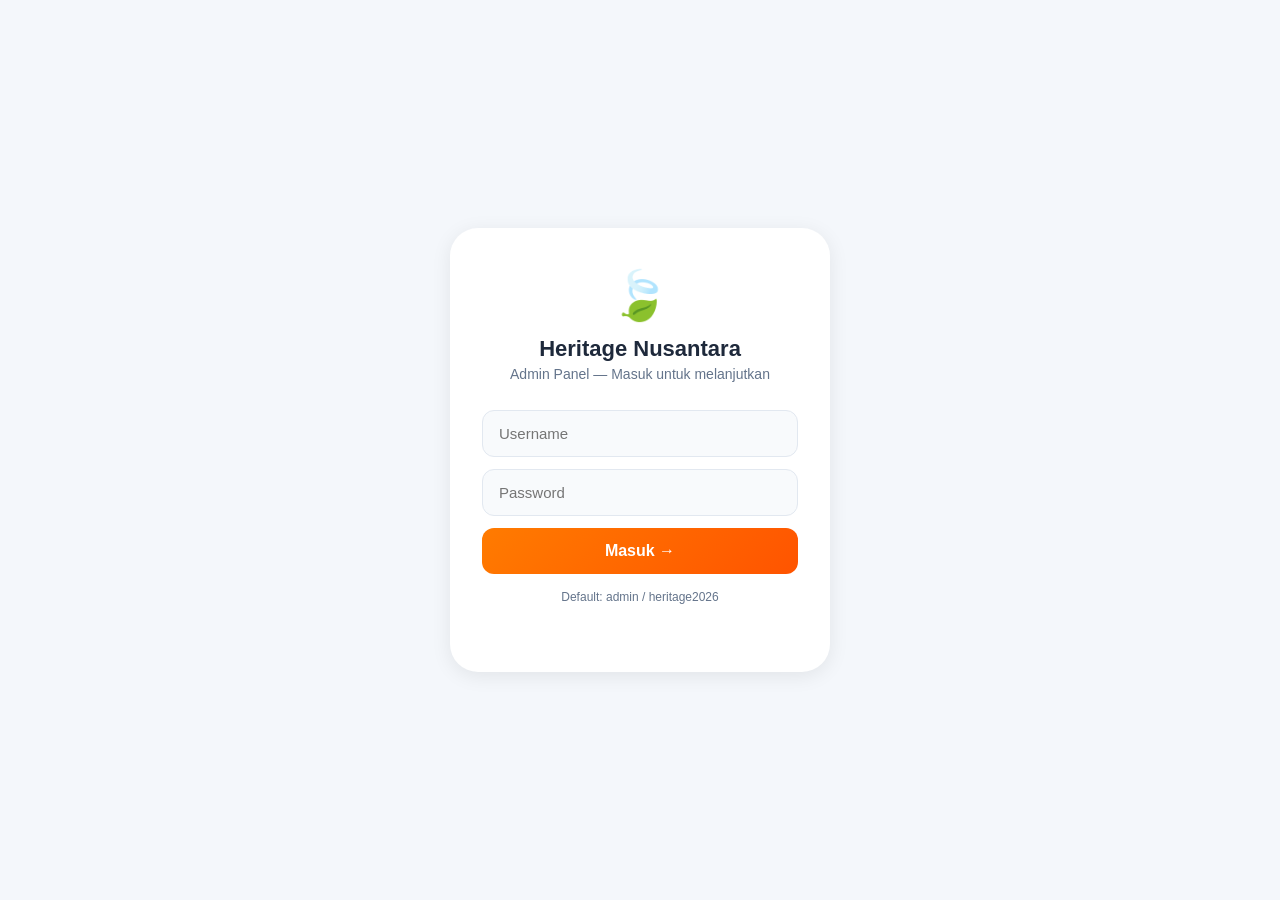
==== commit fd735c4f: "Add files via upload" ====
--- a/admin.html
+++ b/admin.html
@@ -5,7 +5,7 @@
 <meta name="viewport" content="width=device-width, initial-scale=1.0">
 <title>Admin - Heritage Nusantara</title>
 <style>
-/* ===== CSS VARIABLES (sama seperti sebelumnya, ditambahkan sedikit) ===== */
+/* ===== CSS VARIABLES ===== */
 :root {
     --bg:#f4f7fb; --surface:#fff; --surface2:#f8fafc;
     --border:#e2e8f0; --text:#1e293b; --text2:#334155; --muted:#64748b;
@@ -36,7 +36,7 @@
 .login-error{color:var(--red);font-size:13px;margin-top:8px;display:none;}
 
 /* ===== ADMIN LAYOUT ===== */
-.admin-wrap{display:none;max-width:1000px;margin:0 auto;padding:20px;}
+.admin-wrap{display:none;max-width:860px;margin:0 auto;padding:20px;}
 
 /* ===== TOPBAR ===== */
 .topbar{background:linear-gradient(135deg,#ff7b00,#ff5400);color:#fff;padding:16px 20px;border-radius:var(--radius);display:flex;align-items:center;justify-content:space-between;margin-bottom:20px;box-shadow:0 8px 25px rgba(255,84,0,.3);}
@@ -195,7 +195,7 @@
         <div class="stat-card accent">
             <div class="icon">📋</div>
             <div class="value" id="statTotalOrders">—</div>
-            <div class="label">Total Pesanan Selesai</div>
+            <div class="label">Total Pesanan</div>
         </div>
         <div class="stat-card green">
             <div class="icon">💰</div>
@@ -217,11 +217,10 @@
     <!-- Tab Nav -->
     <div class="tab-nav">
         <button class="tab-btn active" onclick="switchTab('orders',this)">
-            📋 Pesanan Baru <span class="notif-dot" id="newOrderBadge" style="display:none">0</span>
+            📋 Pesanan <span class="notif-dot" id="newOrderBadge" style="display:none">0</span>
         </button>
         <button class="tab-btn" onclick="switchTab('menu',this)">🍽 Kelola Menu</button>
         <button class="tab-btn" onclick="switchTab('stats',this)">📊 Statistik</button>
-        <button class="tab-btn" onclick="switchTab('history',this)">📜 History</button>
         <button class="tab-btn" onclick="switchTab('setup',this)">⚙️ Setup</button>
     </div>
 
@@ -265,26 +264,6 @@
         </div>
     </div>
 
-    <!-- ===== PANEL: HISTORY ===== -->
-    <div class="panel" id="panel-history">
-        <div class="refresh-row">
-            <div class="order-filters" style="flex-wrap:wrap;">
-                <label style="display:flex; align-items:center; gap:6px;">Filter Tanggal:
-                    <input type="date" id="historyDateFilter" onchange="loadHistoryOrders()">
-                </label>
-                <label style="display:flex; align-items:center; gap:6px;">Bulan:
-                    <input type="month" id="historyMonthFilter" onchange="loadHistoryOrders()">
-                </label>
-                <label style="display:flex; align-items:center; gap:6px;">Tahun:
-                    <input type="number" id="historyYearFilter" placeholder="2025" step="1" onchange="loadHistoryOrders()">
-                </label>
-                <button class="refresh-btn" onclick="loadHistoryOrders()">Tampilkan</button>
-                <button class="refresh-btn" onclick="resetHistoryFilters()">Reset</button>
-            </div>
-        </div>
-        <div id="history-list"><div class="loading-spin"></div></div>
-    </div>
-
     <!-- ===== PANEL: SETUP ===== -->
     <div class="panel" id="panel-setup">
         <div class="stat-card" style="margin-bottom:14px;">
@@ -349,14 +328,9 @@
             <label>Path Gambar</label>
             <input type="text" id="fImage" placeholder="images/nama-file.jpeg">
         </div>
-        <div class="form-row">
-            <label class="form-check" style="flex:1;">
-                <input type="checkbox" id="fBestSeller"> Best Seller 🔥
-            </label>
-            <label class="form-check" style="flex:1;">
-                <input type="checkbox" id="fOutOfStock"> ⛔ Habis (Out of Stock)
-            </label>
-        </div>
+        <label class="form-check">
+            <input type="checkbox" id="fBestSeller"> Best Seller 🔥
+        </label>
         <div class="modal-btns">
             <button class="modal-cancel" onclick="closeMenuModal()">Batal</button>
             <button class="modal-save" onclick="saveMenuItem()">Simpan</button>
@@ -365,17 +339,45 @@
 </div>
 
 <script>
-// ==================== KONFIGURASI ====================
+// ==================== CONFIG ====================
+const ADMIN_USERS = { "admin": "heritage2026" };
 let SCRIPT_URL = localStorage.getItem("hn_admin_url") || "";
 let currentOrders = [];
 let currentFilter = "semua";
-let editingMenuItem = null;
+let editingMenuIndex = null;
 let adminDark = localStorage.getItem("hn_admin_dark") === "true";
 let autoRefreshTimer = null;
-let allHistoryOrders = [];
-
-// Data menu yang akan disinkronkan dengan Sheets
-let adminMenuData = { makanan: [], minuman: [], dessert: [] };
+
+// ==================== MENU DATA (lokal) ====================
+let adminMenuData = {
+    makanan: [
+        { name:"Tahu Isi Goreng",    category:"Appetizer",   bestSeller:true,  image:"images/TAHU ISI GORENG.jpeg",    desc:"Tahu renyah yang digoreng keemasan, berisi sayuran segar pilihan.", price:35000 },
+        { name:"Lumpia Semarang",    category:"Appetizer",   bestSeller:false, image:"images/LUMPIA SEMARANG.jpeg",    desc:"Camilan legendaris khas Semarang dengan isian rebung manis gurih.", price:45000 },
+        { name:"Perkedel Kentang",   category:"Appetizer",   bestSeller:false, image:"images/PERKEDEL KENTANG.jpeg",   desc:"Perkedel kentang lembut dengan paduan bumbu rempah tradisional.", price:45000 },
+        { name:"Soto Ayam Lamongan", category:"Soup",        bestSeller:true,  image:"images/SOTO AYAM LAMONGAN.jpeg", desc:"Kuah soto kuning kaya rempah dengan suwiran ayam kampung.", price:40000 },
+        { name:"Soup Buntut",        category:"Soup",        bestSeller:true,  image:"images/SOP BUNTUT.jpeg",         desc:"Potongan buntut sapi premium yang dimasak perlahan.", price:70000 },
+        { name:"Soup Ikan Batam",    category:"Soup",        bestSeller:false, image:"images/SOUP IKAN BATAM.jpeg",    desc:"Sop ikan segar khas perairan Kepulauan Riau.", price:70000 },
+        { name:"Nasi Goreng Kampung",category:"Main Course", bestSeller:true,  image:"images/NASI GORENG KAMPUNG.jpeg",desc:"Nasi goreng beraroma terasi khas pedesaan.", price:75000 },
+        { name:"Ayam Bakar Taliwang",category:"Main Course", bestSeller:true,  image:"images/AYAM BAKAR TALIWANG.jpeg",desc:"Ayam kampung bakar bumbu pedas manis khas Lombok.", price:85000 },
+        { name:"Rendang Daging Sapi",category:"Main Course", bestSeller:true,  image:"images/RENDANG DAGING SAPI.jpeg",desc:"Mahakarya kuliner Minang. Daging sapi pilihan.", price:90000 }
+    ],
+    minuman: [
+        { name:"Es Teh",       category:"Beverage", bestSeller:false, image:"images/ES TEH.jpeg",        desc:"Seduhan teh melati pilihan yang dihidangkan dingin.", price:25000 },
+        { name:"Es Kelapa Muda",category:"Beverage",bestSeller:true,  image:"images/ES KELAPA MUDA.jpeg",desc:"Air kelapa segar murni dengan serutan daging kelapa muda.", price:65000 },
+        { name:"Teh Rosella",  category:"Beverage", bestSeller:false, image:"images/TEH ROSELLA.jpeg",   desc:"Seduhan bunga rosella merah merona.", price:35000 },
+        { name:"Es Jeruk",     category:"Beverage", bestSeller:false, image:"images/ES JERUK.jpeg",      desc:"Perasan jeruk peras asli yang manis dan menyegarkan.", price:30000 },
+        { name:"Teh Tarik",    category:"Beverage", bestSeller:true,  image:"images/TEH TARIK.jpeg",     desc:"Paduan teh hitam pekat dan susu kental manis.", price:35000 },
+        { name:"Wedang Jahe",  category:"Beverage", bestSeller:false, image:"images/WEDANG JAHE.jpeg",   desc:"Minuman tradisional penghangat tubuh dari jahe bakar.", price:25000 },
+        { name:"Beer Pletok",  category:"Beverage", bestSeller:false, image:"images/BEER PLETOK.jpeg",   desc:"Minuman rempah non-alkohol khas Betawi.", price:45000 },
+        { name:"Kopi Bali",    category:"Beverage", bestSeller:true,  image:"images/KOPI BALI.jpeg",     desc:"Kopi tubruk dari biji kopi Bali premium.", price:30000 },
+        { name:"Equil Water",  category:"Beverage", bestSeller:false, image:"images/EQUIL Water.jpeg",   desc:"Air mineral alami berkarbonasi premium.", price:50000 }
+    ],
+    dessert: [
+        { name:"Klepon",         category:"Dessert", bestSeller:true,  image:"images/KLEPON.jpeg",         desc:"Jajanan pasar kenyal bertabur kelapa parut segar.", price:30000 },
+        { name:"Puding Gula Aren",category:"Dessert",bestSeller:false, image:"images/PUDING GULA AREN.jpeg",desc:"Makanan penutup lembut dengan manisnya gula aren.", price:45000 },
+        { name:"Es Cendol",      category:"Dessert", bestSeller:true,  image:"images/ES CENDOL.jpeg",      desc:"Paduan kenyalnya cendol pandan dan manisnya gula aren.", price:45000 }
+    ]
+};
 
 // ==================== INIT ====================
 document.addEventListener("DOMContentLoaded", () => {
@@ -404,17 +406,16 @@
     document.getElementById("loginWrap").style.display = "flex";
     document.getElementById("loginPass").value = "";
 }
-async function showAdmin() {
+function showAdmin() {
     document.getElementById("loginWrap").style.display = "none";
     document.getElementById("adminWrap").style.display = "block";
     const now = new Date();
     document.getElementById("adminGreet").textContent =
         `Selamat ${now.getHours()<12?"Pagi":now.getHours()<17?"Siang":"Malam"}, Admin 👋`;
-    await loadMenuFromSheet();
     loadOrders();
     loadStats();
-    loadHistoryOrders();
     renderAdminMenu();
+    // Auto-refresh pesanan setiap 30 detik
     autoRefreshTimer = setInterval(() => {
         loadOrders(true);
         loadStats();
@@ -439,7 +440,6 @@
     btn.classList.add("active");
     if (name === "menu") renderAdminMenu();
     if (name === "stats") loadStats();
-    if (name === "history") loadHistoryOrders();
 }
 
 // ==================== FORMAT ====================
@@ -526,7 +526,7 @@
         });
         const o = currentOrders.find(x => x.id === orderId);
         if (o) o.status = newStatus;
-        renderOrders(); loadStats(); loadHistoryOrders();
+        renderOrders(); loadStats();
     } catch(e) { alert("Gagal update status: " + e.message); }
 }
 
@@ -547,6 +547,8 @@
         document.getElementById("statTotalRevenue").textContent = s.totalRevenue ? fmt(s.totalRevenue) : "Rp 0";
         document.getElementById("statTodayOrders").textContent  = s.todayOrders  || 0;
         document.getElementById("statTodayRevenue").textContent = s.todayRevenue ? fmt(s.todayRevenue) : "Rp 0";
+
+        // Top items
         const topHtml = (s.topItems || []).map((it,i) => `
             <div class="top-item">
                 <span class="top-item-name">${i+1}. ${it.name}</span>
@@ -554,7 +556,7 @@
             </div>`).join("") || '<div style="color:var(--muted);font-size:14px;">Belum ada data</div>';
         document.getElementById("topItemsList").innerHTML = topHtml;
         document.getElementById("statsSummary").innerHTML =
-            `Total pesanan selesai: <strong>${s.totalOrders || 0}</strong><br>
+            `Total pesanan masuk: <strong>${s.totalOrders || 0}</strong><br>
              Pendapatan total: <strong>${s.totalRevenue ? fmt(s.totalRevenue) : "Rp 0"}</strong><br>
              Pesanan hari ini: <strong>${s.todayOrders || 0}</strong>`;
     } catch(e) {
@@ -562,127 +564,12 @@
     }
 }
 
-// ==================== HISTORY PESANAN ====================
-async function loadHistoryOrders() {
-    if (!SCRIPT_URL) return;
-    document.getElementById("history-list").innerHTML = '<div class="loading-spin"></div>';
-    try {
-        const res = await fetch(`${SCRIPT_URL}?action=getAllOrders`);
-        const data = await res.json();
-        allHistoryOrders = data.orders || [];
-        applyHistoryFilters();
-    } catch(e) {
-        document.getElementById("history-list").innerHTML = '<div class="empty-msg">Gagal memuat history</div>';
-    }
-}
-
-function applyHistoryFilters() {
-    let filtered = [...allHistoryOrders];
-    const dateFilter = document.getElementById("historyDateFilter").value;
-    const monthFilter = document.getElementById("historyMonthFilter").value;
-    const yearFilter = document.getElementById("historyYearFilter").value;
-    if (dateFilter) {
-        const targetDate = new Date(dateFilter).toLocaleDateString("id-ID");
-        filtered = filtered.filter(o => o.time.split(",")[0] === targetDate);
-    }
-    if (monthFilter) {
-        const [year, month] = monthFilter.split("-");
-        filtered = filtered.filter(o => {
-            const date = new Date(o.time);
-            return date.getFullYear() == year && (date.getMonth()+1) == month;
-        });
-    }
-    if (yearFilter) {
-        filtered = filtered.filter(o => new Date(o.time).getFullYear() == yearFilter);
-    }
-    renderHistory(filtered);
-}
-
-function renderHistory(orders) {
-    const container = document.getElementById("history-list");
-    if (orders.length === 0) {
-        container.innerHTML = '<div class="empty-msg">Tidak ada pesanan</div>';
-        return;
-    }
-    container.innerHTML = orders.map(order => `
-        <div class="order-card">
-            <div class="order-header">
-                <div>
-                    <div class="order-id">${order.id}</div>
-                    <div class="order-meta">🪑 Meja: ${order.table} &nbsp;•&nbsp; 🕐 Masuk: ${order.time}</div>
-                    ${order.completedTime ? `<div class="order-meta">✅ Selesai: ${new Date(order.completedTime).toLocaleString("id-ID")}</div>` : ''}
-                </div>
-                <span class="order-badge badge-${(order.status||'').toLowerCase()}">${order.status}</span>
-            </div>
-            <div class="order-items">
-                ${(order.items || []).map(it => `<div class="order-item-row"><span>${it.qty}× ${it.name}</span><span>${fmt(it.subtotal)}</span></div>`).join('')}
-                <div class="order-total-row"><span>Total</span><span>${fmt(order.total)}</span></div>
-            </div>
-        </div>
-    `).join('');
-}
-
-function resetHistoryFilters() {
-    document.getElementById("historyDateFilter").value = "";
-    document.getElementById("historyMonthFilter").value = "";
-    document.getElementById("historyYearFilter").value = "";
-    loadHistoryOrders();
-}
-
 // ==================== MENU MANAGER ====================
-async function loadMenuFromSheet() {
-    if (!SCRIPT_URL) {
-        setDefaultMenu();
-        renderAdminMenu();
-        return;
-    }
-    try {
-        const res = await fetch(`${SCRIPT_URL}?action=getMenu`);
-        const data = await res.json();
-        if (data.menu) {
-            adminMenuData = data.menu;
-            for (let cat in adminMenuData) {
-                adminMenuData[cat] = adminMenuData[cat].map(item => ({
-                    ...item,
-                    price: Number(item.price),
-                    bestSeller: item.bestSeller === true || item.bestSeller === "true",
-                    outOfStock: item.outOfStock === true || item.outOfStock === "true"
-                }));
-            }
-        } else {
-            setDefaultMenu();
-        }
-    } catch (e) {
-        console.warn("Gagal load menu dari Sheets, pakai default", e);
-        setDefaultMenu();
-    }
-    renderAdminMenu();
-}
-
-function setDefaultMenu() {
-    adminMenuData = {
-        makanan: [
-            { name:"Tahu Isi Goreng", category:"Appetizer", bestSeller:true, outOfStock:false, image:"images/TAHU ISI GORENG.jpeg", desc:"Tahu renyah yang digoreng keemasan.", price:35000 },
-            { name:"Lumpia Semarang", category:"Appetizer", bestSeller:false, outOfStock:false, image:"images/LUMPIA SEMARANG.jpeg", desc:"Camilan legendaris khas Semarang.", price:45000 },
-            { name:"Soto Ayam Lamongan", category:"Soup", bestSeller:true, outOfStock:false, image:"images/SOTO AYAM LAMONGAN.jpeg", desc:"Kuah soto kuning kaya rempah.", price:40000 },
-            { name:"Nasi Goreng Kampung", category:"Main Course", bestSeller:true, outOfStock:false, image:"images/NASI GORENG KAMPUNG.jpeg", desc:"Nasi goreng beraroma terasi.", price:75000 },
-            { name:"Rendang Daging Sapi", category:"Main Course", bestSeller:true, outOfStock:false, image:"images/RENDANG DAGING SAPI.jpeg", desc:"Mahakarya kuliner Minang.", price:90000 }
-        ],
-        minuman: [
-            { name:"Es Teh", category:"Beverage", bestSeller:false, outOfStock:false, image:"images/ES TEH.jpeg", desc:"Seduhan teh melati dingin.", price:25000 },
-            { name:"Kopi Bali", category:"Beverage", bestSeller:true, outOfStock:false, image:"images/KOPI BALI.jpeg", desc:"Kopi tubruk dari biji kopi Bali.", price:30000 }
-        ],
-        dessert: [
-            { name:"Klepon", category:"Dessert", bestSeller:true, outOfStock:false, image:"images/KLEPON.jpeg", desc:"Jajanan pasar kenyal bertabur kelapa.", price:30000 }
-        ]
-    };
-}
-
 function getAllAdminItems() {
     return [
-        ...adminMenuData.makanan.map(i=>({...i, _cat:"makanan"})),
-        ...adminMenuData.minuman.map(i=>({...i, _cat:"minuman"})),
-        ...adminMenuData.dessert.map(i=>({...i, _cat:"dessert"}))
+        ...adminMenuData.makanan.map(i=>({...i,_cat:"makanan"})),
+        ...adminMenuData.minuman.map(i=>({...i,_cat:"minuman"})),
+        ...adminMenuData.dessert.map(i=>({...i,_cat:"dessert"}))
     ];
 }
 
@@ -699,7 +586,7 @@
             <img src="${item.image}" alt="${item.name}"
                  onerror="this.src='data:image/svg+xml,<svg xmlns=%22http://www.w3.org/2000/svg%22 width=%2260%22 height=%2260%22><rect fill=%22%23f1f5f9%22 width=%2260%22 height=%2260%22/></svg>'">
             <div class="menu-item-info">
-                <strong>${item.name} ${item.bestSeller?"🔥":""} ${item.outOfStock?"⛔ HABIS":""}</strong>
+                <strong>${item.name} ${item.bestSeller?"🔥":""}</strong>
                 <span>${fmt(item.price)}</span>
                 <small>${item.category} • ${item._cat}</small>
             </div>
@@ -711,7 +598,7 @@
 }
 
 function openAddMenu() {
-    editingMenuItem = null;
+    editingMenuIndex = null;
     document.getElementById("menuModalTitle").textContent = "➕ Tambah Menu";
     document.getElementById("fName").value = "";
     document.getElementById("fPrice").value = "";
@@ -719,14 +606,13 @@
     document.getElementById("fImage").value = "";
     document.getElementById("fSubcat").value = "";
     document.getElementById("fBestSeller").checked = false;
-    document.getElementById("fOutOfStock").checked = false;
     document.getElementById("fCategory").value = "makanan";
     document.getElementById("menuModal").classList.add("open");
 }
 
 function openEditMenu(globalIndex) {
+    editingMenuIndex = globalIndex;
     const item = getAllAdminItems()[globalIndex];
-    editingMenuItem = { ...item, _cat: item._cat };
     document.getElementById("menuModalTitle").textContent = "✏️ Edit Menu";
     document.getElementById("fName").value   = item.name;
     document.getElementById("fPrice").value  = item.price;
@@ -734,99 +620,61 @@
     document.getElementById("fImage").value  = item.image;
     document.getElementById("fSubcat").value = item.category;
     document.getElementById("fBestSeller").checked = item.bestSeller;
-    document.getElementById("fOutOfStock").checked = item.outOfStock === true;
     document.getElementById("fCategory").value = item._cat;
     document.getElementById("menuModal").classList.add("open");
 }
 
 function closeMenuModal() {
     document.getElementById("menuModal").classList.remove("open");
-    editingMenuItem = null;
-}
-
-async function saveMenuItem() {
+}
+
+function saveMenuItem() {
     const name   = document.getElementById("fName").value.trim();
     const price  = parseInt(document.getElementById("fPrice").value);
     const cat    = document.getElementById("fCategory").value;
-    const subcat = document.getElementById("fSubcat").value.trim() || (cat === "makanan" ? "Main Course" : (cat === "minuman" ? "Beverage" : "Dessert"));
+    const subcat = document.getElementById("fSubcat").value.trim() || cat;
     const desc   = document.getElementById("fDesc").value.trim();
     const image  = document.getElementById("fImage").value.trim();
     const best   = document.getElementById("fBestSeller").checked;
-    const outOfStock = document.getElementById("fOutOfStock").checked;
     if (!name || !price) { alert("Nama dan harga wajib diisi!"); return; }
-    const newItem = { name, price, category: subcat, desc, image, bestSeller: best, outOfStock };
-    
-    if (editingMenuItem === null) {
+    const newItem = { name, price, category: subcat, desc, image, bestSeller: best };
+    if (editingMenuIndex === null) {
         adminMenuData[cat].push(newItem);
     } else {
-        const oldCat = editingMenuItem._cat;
-        const idx = adminMenuData[oldCat].findIndex(i => i.name === editingMenuItem.name);
+        const all = getAllAdminItems();
+        const old = all[editingMenuIndex];
+        const oldCat = old._cat;
+        const idx = adminMenuData[oldCat].findIndex(i => i.name === old.name);
         if (idx !== -1) adminMenuData[oldCat].splice(idx, 1);
         adminMenuData[cat].push(newItem);
     }
     closeMenuModal();
     renderAdminMenu();
-    await syncMenuToSheets();
-}
-
-async function deleteMenuItem(globalIndex) {
+    syncMenuToSheets();
+}
+
+function deleteMenuItem(globalIndex) {
     const item = getAllAdminItems()[globalIndex];
     if (!confirm(`Hapus "${item.name}"?`)) return;
     const arr = adminMenuData[item._cat];
     const idx = arr.findIndex(i => i.name === item.name);
     if (idx !== -1) arr.splice(idx, 1);
     renderAdminMenu();
-    await syncMenuToSheets();
+    syncMenuToSheets();
 }
 
 async function syncMenuToSheets() {
-    if (!SCRIPT_URL) {
-        alert("URL Apps Script belum diset. Menu hanya tersimpan lokal.");
-        return;
-    }
+    if (!SCRIPT_URL) return;
     try {
         const allItems = getAllAdminItems().map(i => ({
-            category: i._cat,
-            name: i.name,
-            price: i.price,
-            desc: i.desc,
-            image: i.image,
-            bestSeller: i.bestSeller,
-            outOfStock: i.outOfStock,
-            subcategory: i.category
+            category: i._cat, name: i.name, price: i.price,
+            desc: i.desc, image: i.image, bestSeller: i.bestSeller
         }));
-        const res = await fetch(SCRIPT_URL, {
+        await fetch(SCRIPT_URL, {
             method:"POST", headers:{"Content-Type":"text/plain"},
             body: JSON.stringify({ action:"updateMenu", menu: allItems })
         });
-        const result = await res.json();
-        if (result.status === "ok") {
-            showToast("✅ Menu berhasil disimpan ke Google Sheets!");
-        } else {
-            showToast("⚠️ Gagal menyimpan menu ke Sheets", "error");
-        }
-    } catch(e) {
-        console.warn("Gagal sync menu:", e);
-        showToast("❌ Gagal terhubung ke server", "error");
-    }
-}
-
-function showToast(msg, type="success") {
-    const toast = document.createElement("div");
-    toast.textContent = msg;
-    toast.style.position = "fixed";
-    toast.style.bottom = "80px";
-    toast.style.left = "50%";
-    toast.style.transform = "translateX(-50%)";
-    toast.style.backgroundColor = type === "error" ? "#ef4444" : "#10b981";
-    toast.style.color = "white";
-    toast.style.padding = "10px 20px";
-    toast.style.borderRadius = "50px";
-    toast.style.zIndex = "9999";
-    toast.style.fontSize = "14px";
-    toast.style.fontWeight = "bold";
-    document.body.appendChild(toast);
-    setTimeout(() => toast.remove(), 3000);
+    } catch(e) { console.warn("Gagal sync menu:", e); }
 }
 
 // ==================== SETUP ====================
@@ -836,13 +684,9 @@
     localStorage.setItem("hn_admin_url", url);
     document.getElementById("setupStatus").innerHTML =
         '<span style="color:var(--green)">✅ URL berhasil disimpan! Memuat ulang data...</span>';
-    setTimeout(async () => {
+    setTimeout(() => {
         document.getElementById("setupStatus").textContent = "";
-        await loadMenuFromSheet();
-        loadOrders();
-        loadStats();
-        loadHistoryOrders();
-        renderAdminMenu();
+        loadOrders(); loadStats();
     }, 1500);
 }
 
@@ -866,931 +710,3 @@
 </script>
 </body>
 </html>
-<!DOCTYPE html>
-<html lang="id" data-theme="light">
-<head>
-<meta charset="UTF-8">
-<meta name="viewport" content="width=device-width, initial-scale=1.0">
-<title>Admin - Heritage Nusantara</title>
-<style>
-/* ===== CSS VARIABLES (sama seperti sebelumnya, ditambahkan sedikit) ===== */
-:root {
-    --bg:#f4f7fb; --surface:#fff; --surface2:#f8fafc;
-    --border:#e2e8f0; --text:#1e293b; --text2:#334155; --muted:#64748b;
-    --accent:#ff5400; --accent2:#ff7b00;
-    --green:#10b981; --green2:#059669;
-    --red:#ef4444; --yellow:#f59e0b;
-    --shadow:0 4px 20px rgba(0,0,0,.08);
-    --radius:16px; --transition:.25s ease;
-}
-[data-theme="dark"] {
-    --bg:#0f172a; --surface:#1e293b; --surface2:#0f172a;
-    --border:#334155; --text:#f1f5f9; --text2:#e2e8f0; --muted:#94a3b8;
-    --shadow:0 4px 20px rgba(0,0,0,.4);
-}
-*{margin:0;padding:0;box-sizing:border-box;font-family:'Segoe UI',sans-serif;}
-body{background:var(--bg);color:var(--text);min-height:100vh;transition:background .3s,color .3s;}
-
-/* ===== LOGIN ===== */
-.login-wrap{min-height:100vh;display:flex;align-items:center;justify-content:center;padding:20px;}
-.login-box{background:var(--surface);border-radius:28px;padding:40px 32px;width:100%;max-width:380px;box-shadow:var(--shadow);text-align:center;}
-.login-logo{font-size:48px;margin-bottom:12px;}
-.login-box h1{font-size:22px;color:var(--text);margin-bottom:4px;}
-.login-box p{color:var(--muted);font-size:14px;margin-bottom:28px;}
-.login-box input{width:100%;padding:14px 16px;border:1.5px solid var(--border);border-radius:12px;font-size:15px;background:var(--surface2);color:var(--text);outline:none;margin-bottom:12px;transition:var(--transition);}
-.login-box input:focus{border-color:var(--accent);}
-.login-btn{width:100%;padding:14px;border:none;border-radius:12px;background:linear-gradient(135deg,#ff7b00,#ff5400);color:#fff;font-size:16px;font-weight:700;cursor:pointer;transition:var(--transition);}
-.login-btn:hover{transform:translateY(-2px);box-shadow:0 8px 20px rgba(255,84,0,.3);}
-.login-error{color:var(--red);font-size:13px;margin-top:8px;display:none;}
-
-/* ===== ADMIN LAYOUT ===== */
-.admin-wrap{display:none;max-width:1000px;margin:0 auto;padding:20px;}
-
-/* ===== TOPBAR ===== */
-.topbar{background:linear-gradient(135deg,#ff7b00,#ff5400);color:#fff;padding:16px 20px;border-radius:var(--radius);display:flex;align-items:center;justify-content:space-between;margin-bottom:20px;box-shadow:0 8px 25px rgba(255,84,0,.3);}
-.topbar-left h2{font-size:18px;font-weight:700;}
-.topbar-left p{font-size:12px;opacity:.85;margin-top:2px;}
-.topbar-right{display:flex;gap:10px;align-items:center;}
-.topbar-btn{background:rgba(255,255,255,.2);border:none;color:#fff;padding:8px 14px;border-radius:10px;font-size:13px;font-weight:600;cursor:pointer;transition:var(--transition);}
-.topbar-btn:hover{background:rgba(255,255,255,.3);}
-
-/* ===== STATS CARDS ===== */
-.stats-grid{display:grid;grid-template-columns:repeat(2,1fr);gap:12px;margin-bottom:20px;}
-.stat-card{background:var(--surface);border-radius:var(--radius);padding:18px;box-shadow:var(--shadow);}
-.stat-card .icon{font-size:28px;margin-bottom:8px;}
-.stat-card .value{font-size:22px;font-weight:800;color:var(--text);margin-bottom:2px;}
-.stat-card .label{font-size:12px;color:var(--muted);}
-.stat-card.accent .value{color:var(--accent);}
-.stat-card.green .value{color:var(--green);}
-
-/* ===== TAB NAV ===== */
-.tab-nav{display:flex;gap:8px;margin-bottom:16px;overflow-x:auto;scrollbar-width:none;}
-.tab-nav::-webkit-scrollbar{display:none;}
-.tab-btn{border:none;padding:12px 20px;border-radius:50px;background:var(--surface);color:var(--muted);font-weight:600;font-size:14px;cursor:pointer;white-space:nowrap;transition:var(--transition);box-shadow:var(--shadow);}
-.tab-btn.active{background:linear-gradient(135deg,var(--green),var(--green2));color:#fff;}
-.tab-btn:hover:not(.active){background:var(--border);}
-
-/* ===== PANEL ===== */
-.panel{display:none;}
-.panel.active{display:block;}
-
-/* ===== ORDER CARDS ===== */
-.order-filters{display:flex;gap:8px;margin-bottom:14px;flex-wrap:wrap;}
-.filter-btn{border:1.5px solid var(--border);background:var(--surface2);color:var(--muted);padding:7px 14px;border-radius:50px;font-size:13px;font-weight:600;cursor:pointer;transition:var(--transition);}
-.filter-btn.active{background:var(--accent);border-color:var(--accent);color:#fff;}
-
-.order-card{background:var(--surface);border-radius:var(--radius);padding:18px;margin-bottom:12px;box-shadow:var(--shadow);border-left:4px solid var(--border);}
-.order-card.status-baru{border-left-color:var(--accent);}
-.order-card.status-diproses{border-left-color:var(--yellow);}
-.order-card.status-selesai{border-left-color:var(--green);}
-.order-header{display:flex;justify-content:space-between;align-items:flex-start;margin-bottom:10px;}
-.order-id{font-weight:700;font-size:14px;color:var(--text);}
-.order-meta{font-size:12px;color:var(--muted);margin-top:2px;}
-.order-badge{padding:4px 12px;border-radius:20px;font-size:12px;font-weight:700;}
-.badge-baru{background:#fff3e0;color:#e65100;}
-.badge-diproses{background:#fef9c3;color:#92400e;}
-.badge-selesai{background:#dcfce7;color:#166534;}
-.order-items{border-top:1px solid var(--border);margin-top:10px;padding-top:10px;}
-.order-item-row{display:flex;justify-content:space-between;font-size:13px;padding:3px 0;color:var(--text2);}
-.order-item-row .note{color:var(--muted);font-style:italic;font-size:12px;}
-.order-total-row{display:flex;justify-content:space-between;font-weight:700;font-size:15px;border-top:1px dashed var(--border);margin-top:8px;padding-top:8px;color:var(--text);}
-.order-total-row span:last-child{color:var(--accent);}
-.order-actions{display:flex;gap:8px;margin-top:12px;flex-wrap:wrap;}
-.action-btn{border:none;padding:8px 14px;border-radius:10px;font-size:13px;font-weight:600;cursor:pointer;transition:var(--transition);}
-.btn-proses{background:#fef9c3;color:#92400e;}
-.btn-proses:hover{background:#fde68a;}
-.btn-selesai{background:#dcfce7;color:#166534;}
-.btn-selesai:hover{background:#bbf7d0;}
-.btn-hapus{background:#fee2e2;color:#dc2626;}
-.btn-hapus:hover{background:#fca5a5;}
-
-/* ===== MENU MANAGER ===== */
-.menu-toolbar{display:flex;justify-content:space-between;align-items:center;margin-bottom:14px;flex-wrap:wrap;gap:10px;}
-.menu-toolbar h3{font-size:16px;font-weight:700;color:var(--text);}
-.add-menu-btn{border:none;padding:10px 18px;border-radius:12px;background:linear-gradient(135deg,#ff7b00,#ff5400);color:#fff;font-size:14px;font-weight:700;cursor:pointer;transition:var(--transition);}
-.add-menu-btn:hover{transform:translateY(-1px);box-shadow:0 6px 16px rgba(255,84,0,.3);}
-
-.menu-item-row{background:var(--surface);border-radius:14px;padding:14px;margin-bottom:10px;box-shadow:var(--shadow);display:flex;align-items:center;gap:14px;}
-.menu-item-row img{width:60px;height:60px;border-radius:10px;object-fit:cover;flex-shrink:0;background:var(--surface2);}
-.menu-item-info{flex:1;min-width:0;}
-.menu-item-info strong{display:block;font-size:14px;color:var(--text);white-space:nowrap;overflow:hidden;text-overflow:ellipsis;}
-.menu-item-info span{font-size:13px;color:var(--accent);font-weight:600;}
-.menu-item-info small{display:block;font-size:11px;color:var(--muted);}
-.menu-item-btns{display:flex;gap:6px;flex-shrink:0;}
-.edit-btn{background:var(--surface2);border:1.5px solid var(--border);color:var(--text2);padding:6px 12px;border-radius:8px;font-size:13px;cursor:pointer;transition:var(--transition);}
-.edit-btn:hover{border-color:var(--accent);color:var(--accent);}
-.del-btn{background:#fee2e2;border:none;color:#dc2626;padding:6px 10px;border-radius:8px;font-size:13px;cursor:pointer;transition:var(--transition);}
-.del-btn:hover{background:#fca5a5;}
-
-/* ===== MODAL FORM ===== */
-.modal-overlay{display:none;position:fixed;inset:0;background:rgba(0,0,0,.6);backdrop-filter:blur(6px);z-index:999;justify-content:center;align-items:center;padding:20px;}
-.modal-overlay.open{display:flex;}
-.modal-box{background:var(--surface);border-radius:24px;padding:28px;width:100%;max-width:420px;box-shadow:0 20px 50px rgba(0,0,0,.3);animation:fadeUp .3s ease;}
-.modal-box h3{font-size:18px;font-weight:700;margin-bottom:20px;color:var(--text);}
-.form-group{margin-bottom:14px;}
-.form-group label{display:block;font-size:13px;font-weight:600;color:var(--muted);margin-bottom:6px;}
-.form-group input,.form-group select,.form-group textarea{width:100%;padding:12px 14px;border:1.5px solid var(--border);border-radius:12px;font-size:14px;background:var(--surface2);color:var(--text);outline:none;transition:var(--transition);font-family:inherit;}
-.form-group input:focus,.form-group select:focus,.form-group textarea:focus{border-color:var(--accent);}
-.form-group textarea{min-height:80px;resize:vertical;}
-.form-row{display:flex;gap:10px;}
-.form-row .form-group{flex:1;}
-.form-check{display:flex;align-items:center;gap:8px;font-size:14px;color:var(--text2);cursor:pointer;}
-.form-check input{width:18px;height:18px;cursor:pointer;}
-.modal-btns{display:flex;gap:10px;margin-top:20px;}
-.modal-save{flex:1;border:none;padding:14px;border-radius:12px;background:linear-gradient(135deg,#ff7b00,#ff5400);color:#fff;font-size:15px;font-weight:700;cursor:pointer;transition:var(--transition);}
-.modal-save:hover{transform:translateY(-1px);box-shadow:0 6px 16px rgba(255,84,0,.3);}
-.modal-cancel{flex:0 0 auto;border:1.5px solid var(--border);padding:14px 18px;border-radius:12px;background:transparent;color:var(--muted);font-size:14px;font-weight:600;cursor:pointer;transition:var(--transition);}
-.modal-cancel:hover{background:var(--border);}
-
-/* ===== TOP ITEMS ===== */
-.top-item{display:flex;align-items:center;justify-content:space-between;padding:10px 0;border-bottom:1px solid var(--border);}
-.top-item:last-child{border-bottom:none;}
-.top-item-name{font-size:14px;font-weight:600;color:var(--text);}
-.top-item-qty{font-size:13px;color:var(--accent);font-weight:700;}
-
-/* ===== LOADING / EMPTY ===== */
-.loading-spin{text-align:center;padding:40px;color:var(--muted);}
-.loading-spin::after{content:"";display:inline-block;width:32px;height:32px;border:3px solid var(--border);border-top-color:var(--accent);border-radius:50%;animation:spin .8s linear infinite;margin-top:10px;}
-@keyframes spin{to{transform:rotate(360deg);}}
-.empty-msg{text-align:center;padding:40px 20px;color:var(--muted);}
-.empty-msg .em-icon{font-size:48px;margin-bottom:12px;}
-
-/* ===== NOTIFICATION BADGE ===== */
-.notif-dot{display:inline-block;background:var(--red);color:#fff;font-size:11px;font-weight:700;width:20px;height:20px;border-radius:50%;text-align:center;line-height:20px;margin-left:4px;vertical-align:middle;}
-
-/* ===== REFRESH BTN ===== */
-.refresh-row{display:flex;justify-content:space-between;align-items:center;margin-bottom:12px;}
-.refresh-btn{border:1.5px solid var(--border);background:var(--surface);color:var(--muted);padding:8px 14px;border-radius:10px;font-size:13px;cursor:pointer;transition:var(--transition);}
-.refresh-btn:hover{border-color:var(--accent);color:var(--accent);}
-.auto-refresh-label{font-size:12px;color:var(--muted);}
-
-@keyframes fadeUp{from{opacity:0;transform:translateY(20px);}to{opacity:1;transform:translateY(0);}}
-</style>
-</head>
-<body>
-
-<!-- ===== LOGIN SCREEN ===== -->
-<div class="login-wrap" id="loginWrap">
-    <div class="login-box">
-        <div class="login-logo">🍃</div>
-        <h1>Heritage Nusantara</h1>
-        <p>Admin Panel — Masuk untuk melanjutkan</p>
-        <input type="text" id="loginUser" placeholder="Username" autocomplete="off">
-        <input type="password" id="loginPass" placeholder="Password" onkeydown="if(event.key==='Enter')doLogin()">
-        <button class="login-btn" onclick="doLogin()">Masuk →</button>
-        <div class="login-error" id="loginError">❌ Username atau password salah</div>
-        <p style="font-size:12px;color:var(--muted);margin-top:16px;">Default: admin / heritage2026</p>
-    </div>
-</div>
-
-<!-- ===== ADMIN PANEL ===== -->
-<div class="admin-wrap" id="adminWrap">
-
-    <!-- Topbar -->
-    <div class="topbar">
-        <div class="topbar-left">
-            <h2>🍃 Heritage Nusantara</h2>
-            <p id="adminGreet">Admin Panel</p>
-        </div>
-        <div class="topbar-right">
-            <button class="topbar-btn" onclick="toggleAdminDark()">🌙</button>
-            <button class="topbar-btn" onclick="doLogout()">Keluar</button>
-        </div>
-    </div>
-
-    <!-- Stats -->
-    <div class="stats-grid" id="statsGrid">
-        <div class="stat-card accent">
-            <div class="icon">📋</div>
-            <div class="value" id="statTotalOrders">—</div>
-            <div class="label">Total Pesanan Selesai</div>
-        </div>
-        <div class="stat-card green">
-            <div class="icon">💰</div>
-            <div class="value" id="statTotalRevenue">—</div>
-            <div class="label">Total Pendapatan</div>
-        </div>
-        <div class="stat-card">
-            <div class="icon">🌅</div>
-            <div class="value" id="statTodayOrders">—</div>
-            <div class="label">Pesanan Hari Ini</div>
-        </div>
-        <div class="stat-card">
-            <div class="icon">📈</div>
-            <div class="value" id="statTodayRevenue">—</div>
-            <div class="label">Revenue Hari Ini</div>
-        </div>
-    </div>
-
-    <!-- Tab Nav -->
-    <div class="tab-nav">
-        <button class="tab-btn active" onclick="switchTab('orders',this)">
-            📋 Pesanan Baru <span class="notif-dot" id="newOrderBadge" style="display:none">0</span>
-        </button>
-        <button class="tab-btn" onclick="switchTab('menu',this)">🍽 Kelola Menu</button>
-        <button class="tab-btn" onclick="switchTab('stats',this)">📊 Statistik</button>
-        <button class="tab-btn" onclick="switchTab('history',this)">📜 History</button>
-        <button class="tab-btn" onclick="switchTab('setup',this)">⚙️ Setup</button>
-    </div>
-
-    <!-- ===== PANEL: ORDERS ===== -->
-    <div class="panel active" id="panel-orders">
-        <div class="refresh-row">
-            <div class="order-filters">
-                <button class="filter-btn active" onclick="filterOrders('semua',this)">Semua</button>
-                <button class="filter-btn" onclick="filterOrders('Baru',this)">🔴 Baru</button>
-                <button class="filter-btn" onclick="filterOrders('Diproses',this)">🟡 Diproses</button>
-                <button class="filter-btn" onclick="filterOrders('Selesai',this)">🟢 Selesai</button>
-            </div>
-            <button class="refresh-btn" onclick="loadOrders()">🔄 Refresh</button>
-        </div>
-        <div id="orders-list"><div class="loading-spin"></div></div>
-        <div style="text-align:center;margin-top:8px;">
-            <span class="auto-refresh-label" id="lastRefreshTime"></span>
-        </div>
-    </div>
-
-    <!-- ===== PANEL: MENU ===== -->
-    <div class="panel" id="panel-menu">
-        <div class="menu-toolbar">
-            <h3>Daftar Menu (<span id="menuCount">0</span>)</h3>
-            <button class="add-menu-btn" onclick="openAddMenu()">+ Tambah Menu</button>
-        </div>
-        <div id="menu-list-admin"><div class="loading-spin"></div></div>
-    </div>
-
-    <!-- ===== PANEL: STATS ===== -->
-    <div class="panel" id="panel-stats">
-        <div class="stat-card" style="margin-bottom:14px;">
-            <div class="icon">🏆</div>
-            <strong style="display:block;margin-bottom:12px;color:var(--text);">Menu Terlaris</strong>
-            <div id="topItemsList"><div style="color:var(--muted);font-size:14px;">Memuat data...</div></div>
-        </div>
-        <div class="stat-card">
-            <div class="icon">📅</div>
-            <strong style="display:block;margin-bottom:12px;color:var(--text);">Ringkasan</strong>
-            <div id="statsSummary" style="font-size:14px;color:var(--muted);">Memuat...</div>
-        </div>
-    </div>
-
-    <!-- ===== PANEL: HISTORY ===== -->
-    <div class="panel" id="panel-history">
-        <div class="refresh-row">
-            <div class="order-filters" style="flex-wrap:wrap;">
-                <label style="display:flex; align-items:center; gap:6px;">Filter Tanggal:
-                    <input type="date" id="historyDateFilter" onchange="loadHistoryOrders()">
-                </label>
-                <label style="display:flex; align-items:center; gap:6px;">Bulan:
-                    <input type="month" id="historyMonthFilter" onchange="loadHistoryOrders()">
-                </label>
-                <label style="display:flex; align-items:center; gap:6px;">Tahun:
-                    <input type="number" id="historyYearFilter" placeholder="2025" step="1" onchange="loadHistoryOrders()">
-                </label>
-                <button class="refresh-btn" onclick="loadHistoryOrders()">Tampilkan</button>
-                <button class="refresh-btn" onclick="resetHistoryFilters()">Reset</button>
-            </div>
-        </div>
-        <div id="history-list"><div class="loading-spin"></div></div>
-    </div>
-
-    <!-- ===== PANEL: SETUP ===== -->
-    <div class="panel" id="panel-setup">
-        <div class="stat-card" style="margin-bottom:14px;">
-            <h3 style="margin-bottom:16px;color:var(--text);">⚙️ Konfigurasi Apps Script</h3>
-            <div class="form-group">
-                <label>URL Google Apps Script</label>
-                <input type="text" id="setupUrl" placeholder="https://script.google.com/macros/s/...">
-            </div>
-            <button class="add-menu-btn" onclick="saveSetup()">💾 Simpan URL</button>
-            <div id="setupStatus" style="margin-top:10px;font-size:13px;"></div>
-        </div>
-        <div class="stat-card">
-            <h3 style="margin-bottom:16px;color:var(--text);">🔐 Ganti Password</h3>
-            <div class="form-group">
-                <label>Password Baru</label>
-                <input type="password" id="newPass" placeholder="Password baru">
-            </div>
-            <div class="form-group">
-                <label>Konfirmasi Password</label>
-                <input type="password" id="confirmPass" placeholder="Ulangi password">
-            </div>
-            <button class="add-menu-btn" onclick="changePassword()">🔐 Ganti Password</button>
-            <div id="passStatus" style="margin-top:10px;font-size:13px;"></div>
-        </div>
-    </div>
-
-</div><!-- end admin-wrap -->
-
-<!-- ===== MODAL FORM MENU ===== -->
-<div class="modal-overlay" id="menuModal">
-    <div class="modal-box">
-        <h3 id="menuModalTitle">➕ Tambah Menu</h3>
-        <div class="form-row">
-            <div class="form-group">
-                <label>Nama Menu</label>
-                <input type="text" id="fName" placeholder="Nama hidangan">
-            </div>
-            <div class="form-group">
-                <label>Harga (Rp)</label>
-                <input type="number" id="fPrice" placeholder="50000">
-            </div>
-        </div>
-        <div class="form-row">
-            <div class="form-group">
-                <label>Kategori</label>
-                <select id="fCategory">
-                    <option value="makanan">🍛 Makanan</option>
-                    <option value="minuman">🥤 Minuman</option>
-                    <option value="dessert">🍨 Dessert</option>
-                </select>
-            </div>
-            <div class="form-group">
-                <label>Sub-kategori</label>
-                <input type="text" id="fSubcat" placeholder="Appetizer / Soup / dll">
-            </div>
-        </div>
-        <div class="form-group">
-            <label>Deskripsi</label>
-            <textarea id="fDesc" placeholder="Deskripsi menu..."></textarea>
-        </div>
-        <div class="form-group">
-            <label>Path Gambar</label>
-            <input type="text" id="fImage" placeholder="images/nama-file.jpeg">
-        </div>
-        <div class="form-row">
-            <label class="form-check" style="flex:1;">
-                <input type="checkbox" id="fBestSeller"> Best Seller 🔥
-            </label>
-            <label class="form-check" style="flex:1;">
-                <input type="checkbox" id="fOutOfStock"> ⛔ Habis (Out of Stock)
-            </label>
-        </div>
-        <div class="modal-btns">
-            <button class="modal-cancel" onclick="closeMenuModal()">Batal</button>
-            <button class="modal-save" onclick="saveMenuItem()">Simpan</button>
-        </div>
-    </div>
-</div>
-
-<script>
-// ==================== KONFIGURASI ====================
-let SCRIPT_URL = localStorage.getItem("hn_admin_url") || "";
-let currentOrders = [];
-let currentFilter = "semua";
-let editingMenuItem = null;
-let adminDark = localStorage.getItem("hn_admin_dark") === "true";
-let autoRefreshTimer = null;
-let allHistoryOrders = [];
-
-// Data menu yang akan disinkronkan dengan Sheets
-let adminMenuData = { makanan: [], minuman: [], dessert: [] };
-
-// ==================== INIT ====================
-document.addEventListener("DOMContentLoaded", () => {
-    applyAdminDark();
-    if (localStorage.getItem("hn_admin_session") === "ok") showAdmin();
-    if (SCRIPT_URL) document.getElementById("setupUrl").value = SCRIPT_URL;
-});
-
-// ==================== LOGIN ====================
-function doLogin() {
-    const user = document.getElementById("loginUser").value.trim();
-    const pass = document.getElementById("loginPass").value;
-    const storedPass = localStorage.getItem("hn_admin_pass") || "heritage2026";
-    if (user === "admin" && pass === storedPass) {
-        localStorage.setItem("hn_admin_session", "ok");
-        showAdmin();
-    } else {
-        document.getElementById("loginError").style.display = "block";
-        setTimeout(() => document.getElementById("loginError").style.display = "none", 3000);
-    }
-}
-function doLogout() {
-    localStorage.removeItem("hn_admin_session");
-    clearInterval(autoRefreshTimer);
-    document.getElementById("adminWrap").style.display = "none";
-    document.getElementById("loginWrap").style.display = "flex";
-    document.getElementById("loginPass").value = "";
-}
-async function showAdmin() {
-    document.getElementById("loginWrap").style.display = "none";
-    document.getElementById("adminWrap").style.display = "block";
-    const now = new Date();
-    document.getElementById("adminGreet").textContent =
-        `Selamat ${now.getHours()<12?"Pagi":now.getHours()<17?"Siang":"Malam"}, Admin 👋`;
-    await loadMenuFromSheet();
-    loadOrders();
-    loadStats();
-    loadHistoryOrders();
-    renderAdminMenu();
-    autoRefreshTimer = setInterval(() => {
-        loadOrders(true);
-        loadStats();
-    }, 30000);
-}
-
-// ==================== DARK MODE ====================
-function toggleAdminDark() {
-    adminDark = !adminDark;
-    localStorage.setItem("hn_admin_dark", adminDark);
-    applyAdminDark();
-}
-function applyAdminDark() {
-    document.documentElement.setAttribute("data-theme", adminDark ? "dark" : "light");
-}
-
-// ==================== TABS ====================
-function switchTab(name, btn) {
-    document.querySelectorAll(".panel").forEach(p => p.classList.remove("active"));
-    document.querySelectorAll(".tab-btn").forEach(b => b.classList.remove("active"));
-    document.getElementById("panel-"+name).classList.add("active");
-    btn.classList.add("active");
-    if (name === "menu") renderAdminMenu();
-    if (name === "stats") loadStats();
-    if (name === "history") loadHistoryOrders();
-}
-
-// ==================== FORMAT ====================
-function fmt(price) { return "Rp " + Number(price).toLocaleString("id-ID"); }
-
-// ==================== LOAD ORDERS ====================
-async function loadOrders(silent = false) {
-    if (!silent) document.getElementById("orders-list").innerHTML = '<div class="loading-spin"></div>';
-    if (!SCRIPT_URL) {
-        document.getElementById("orders-list").innerHTML =
-            '<div class="empty-msg"><div class="em-icon">⚙️</div><p>Masukkan URL Apps Script di tab <strong>Setup</strong> dulu</p></div>';
-        return;
-    }
-    try {
-        const res = await fetch(`${SCRIPT_URL}?action=getOrders`);
-        const data = await res.json();
-        currentOrders = data.orders || [];
-        const newCount = currentOrders.filter(o => o.status === "Baru").length;
-        const badge = document.getElementById("newOrderBadge");
-        if (newCount > 0) { badge.style.display = "inline-block"; badge.textContent = newCount; }
-        else { badge.style.display = "none"; }
-        renderOrders();
-        document.getElementById("lastRefreshTime").textContent =
-            "Terakhir diperbarui: " + new Date().toLocaleTimeString("id-ID");
-    } catch(e) {
-        if (!silent)
-            document.getElementById("orders-list").innerHTML =
-                '<div class="empty-msg"><div class="em-icon">❌</div><p>Gagal memuat pesanan. Periksa URL Apps Script.</p></div>';
-    }
-}
-
-function filterOrders(status, btn) {
-    currentFilter = status;
-    document.querySelectorAll(".filter-btn").forEach(b => b.classList.remove("active"));
-    btn.classList.add("active");
-    renderOrders();
-}
-
-function renderOrders() {
-    const list = document.getElementById("orders-list");
-    const filtered = currentFilter === "semua"
-        ? currentOrders
-        : currentOrders.filter(o => o.status === currentFilter);
-    if (filtered.length === 0) {
-        list.innerHTML = '<div class="empty-msg"><div class="em-icon">📋</div><p>Tidak ada pesanan</p></div>';
-        return;
-    }
-    list.innerHTML = filtered.map(order => {
-        const statusClass = (order.status || "Baru").toLowerCase().replace(/ /g,"");
-        const badgeClass  = "badge-" + statusClass;
-        const itemsHtml = (order.items || []).map(it => `
-            <div class="order-item-row" style="flex-direction: column; gap: 8px; border-bottom: 1px solid var(--border); padding-bottom: 10px; margin-bottom: 10px;">
-                <div style="display: flex; justify-content: space-between; align-items: flex-start; width: 100%;">
-                    <span><strong>${it.qty}× ${it.name}</strong> ${it.notes && it.notes!=="-" ? `<br><em class="note" style="font-size:11px; color:var(--accent);">Catatan: ${it.notes}</em>` : ""}</span>
-                    <span style="font-weight: 700; color: var(--text);">${fmt(it.subtotal)}</span>
-                </div>
-                <div style="display: flex; justify-content: space-between; align-items: center; width: 100%; background: var(--surface2); padding: 6px 10px; border-radius: 8px;">
-                    <span style="font-size: 12px; color: var(--muted);">Status: <strong style="color: ${it.status === 'Selesai' ? 'var(--green)' : (it.status === 'Diproses' ? 'var(--accent)' : 'var(--text)')}">${it.status || 'Baru'}</strong></span>
-                    <select onchange="updateSingleItemStatus('${order.id}', '${it.name}', this.value)" style="font-size:12px; padding:4px 8px; border-radius:6px; border:1px solid var(--border); background:var(--surface); cursor:pointer; font-weight:600; color:var(--text); outline:none;">
-                        <option value="Baru" ${it.status === 'Baru' ? 'selected' : ''}>Baru</option>
-                        <option value="Diproses" ${it.status === 'Diproses' ? 'selected' : ''}>Diproses</option>
-                        <option value="Selesai" ${it.status === 'Selesai' ? 'selected' : ''}>Selesai</option>
-                    </select>
-                </div>
-            </div>`).join("");
-        return `
-        <div class="order-card status-${statusClass}">
-            <div class="order-header">
-                <div>
-                    <div class="order-id">${order.id}</div>
-                    <div class="order-meta">🪑 Meja: ${order.table || "-"} &nbsp;•&nbsp; 🕐 ${order.time}</div>
-                </div>
-                <span class="order-badge ${badgeClass}">${order.status || "Baru"}</span>
-            </div>
-            <div class="order-items">
-                ${itemsHtml}
-                <div class="order-total-row"><span>Total</span><span>${fmt(order.total)}</span></div>
-            </div>
-            <div class="order-actions">
-                <button class="action-btn btn-proses" onclick="updateStatus('${order.id}','Diproses')">🍳 Diproses</button>
-                <button class="action-btn btn-selesai" onclick="updateStatus('${order.id}','Selesai')">✅ Selesai</button>
-                <button class="action-btn btn-hapus"  onclick="deleteOrder('${order.id}')">🗑 Hapus</button>
-            </div>
-        </div>`;
-    }).join("");
-}
-
-async function updateStatus(orderId, newStatus) {
-    if (!SCRIPT_URL) { alert("Set URL Apps Script dulu di tab Setup!"); return; }
-    try {
-        await fetch(SCRIPT_URL, {
-            method:"POST", headers:{"Content-Type":"text/plain"},
-            body: JSON.stringify({ action:"updateStatus", orderId, newStatus })
-        });
-        const o = currentOrders.find(x => x.id === orderId);
-        if (o) o.status = newStatus;
-        renderOrders(); loadStats(); loadHistoryOrders();
-    } catch(e) { alert("Gagal update status: " + e.message); }
-}
-
-function deleteOrder(orderId) {
-    if (!confirm(`Hapus pesanan ${orderId}?`)) return;
-    currentOrders = currentOrders.filter(o => o.id !== orderId);
-    renderOrders();
-}
-
-// ==================== STATS ====================
-async function loadStats() {
-    if (!SCRIPT_URL) return;
-    try {
-        const res = await fetch(`${SCRIPT_URL}?action=getStats`);
-        const data = await res.json();
-        const s = data.stats || {};
-        document.getElementById("statTotalOrders").textContent  = s.totalOrders  || 0;
-        document.getElementById("statTotalRevenue").textContent = s.totalRevenue ? fmt(s.totalRevenue) : "Rp 0";
-        document.getElementById("statTodayOrders").textContent  = s.todayOrders  || 0;
-        document.getElementById("statTodayRevenue").textContent = s.todayRevenue ? fmt(s.todayRevenue) : "Rp 0";
-        const topHtml = (s.topItems || []).map((it,i) => `
-            <div class="top-item">
-                <span class="top-item-name">${i+1}. ${it.name}</span>
-                <span class="top-item-qty">${it.qty}× terjual</span>
-            </div>`).join("") || '<div style="color:var(--muted);font-size:14px;">Belum ada data</div>';
-        document.getElementById("topItemsList").innerHTML = topHtml;
-        document.getElementById("statsSummary").innerHTML =
-            `Total pesanan selesai: <strong>${s.totalOrders || 0}</strong><br>
-             Pendapatan total: <strong>${s.totalRevenue ? fmt(s.totalRevenue) : "Rp 0"}</strong><br>
-             Pesanan hari ini: <strong>${s.todayOrders || 0}</strong>`;
-    } catch(e) {
-        document.getElementById("statsSummary").textContent = "Gagal memuat statistik.";
-    }
-}
-
-// ==================== HISTORY PESANAN ====================
-async function loadHistoryOrders() {
-    if (!SCRIPT_URL) return;
-    document.getElementById("history-list").innerHTML = '<div class="loading-spin"></div>';
-    try {
-        const res = await fetch(`${SCRIPT_URL}?action=getAllOrders`);
-        const data = await res.json();
-        allHistoryOrders = data.orders || [];
-        applyHistoryFilters();
-    } catch(e) {
-        document.getElementById("history-list").innerHTML = '<div class="empty-msg">Gagal memuat history</div>';
-    }
-}
-
-function applyHistoryFilters() {
-    let filtered = [...allHistoryOrders];
-    const dateFilter = document.getElementById("historyDateFilter").value;
-    const monthFilter = document.getElementById("historyMonthFilter").value;
-    const yearFilter = document.getElementById("historyYearFilter").value;
-    if (dateFilter) {
-        const targetDate = new Date(dateFilter).toLocaleDateString("id-ID");
-        filtered = filtered.filter(o => o.time.split(",")[0] === targetDate);
-    }
-    if (monthFilter) {
-        const [year, month] = monthFilter.split("-");
-        filtered = filtered.filter(o => {
-            const date = new Date(o.time);
-            return date.getFullYear() == year && (date.getMonth()+1) == month;
-        });
-    }
-    if (yearFilter) {
-        filtered = filtered.filter(o => new Date(o.time).getFullYear() == yearFilter);
-    }
-    renderHistory(filtered);
-}
-
-function renderHistory(orders) {
-    const container = document.getElementById("history-list");
-    if (orders.length === 0) {
-        container.innerHTML = '<div class="empty-msg">Tidak ada pesanan</div>';
-        return;
-    }
-    container.innerHTML = orders.map(order => `
-        <div class="order-card">
-            <div class="order-header">
-                <div>
-                    <div class="order-id">${order.id}</div>
-                    <div class="order-meta">🪑 Meja: ${order.table} &nbsp;•&nbsp; 🕐 Masuk: ${order.time}</div>
-                    ${order.completedTime ? `<div class="order-meta">✅ Selesai: ${new Date(order.completedTime).toLocaleString("id-ID")}</div>` : ''}
-                </div>
-                <span class="order-badge badge-${(order.status||'').toLowerCase()}">${order.status}</span>
-            </div>
-            <div class="order-items">
-                ${(order.items || []).map(it => `<div class="order-item-row"><span>${it.qty}× ${it.name}</span><span>${fmt(it.subtotal)}</span></div>`).join('')}
-                <div class="order-total-row"><span>Total</span><span>${fmt(order.total)}</span></div>
-            </div>
-        </div>
-    `).join('');
-}
-
-function resetHistoryFilters() {
-    document.getElementById("historyDateFilter").value = "";
-    document.getElementById("historyMonthFilter").value = "";
-    document.getElementById("historyYearFilter").value = "";
-    loadHistoryOrders();
-}
-
-// ==================== MENU MANAGER ====================
-async function loadMenuFromSheet() {
-    if (!SCRIPT_URL) {
-        setDefaultMenu();
-        renderAdminMenu();
-        return;
-    }
-    try {
-        const res = await fetch(`${SCRIPT_URL}?action=getMenu`);
-        const data = await res.json();
-        if (data.menu) {
-            adminMenuData = data.menu;
-            for (let cat in adminMenuData) {
-                adminMenuData[cat] = adminMenuData[cat].map(item => ({
-                    ...item,
-                    price: Number(item.price),
-                    bestSeller: item.bestSeller === true || item.bestSeller === "true",
-                    outOfStock: item.outOfStock === true || item.outOfStock === "true"
-                }));
-            }
-        } else {
-            setDefaultMenu();
-        }
-    } catch (e) {
-        console.warn("Gagal load menu dari Sheets, pakai default", e);
-        setDefaultMenu();
-    }
-    renderAdminMenu();
-}
-
-function setDefaultMenu() {
-    adminMenuData = {
-        makanan: [
-            { name:"Tahu Isi Goreng", category:"Appetizer", bestSeller:true, outOfStock:false, image:"images/TAHU ISI GORENG.jpeg", desc:"Tahu renyah yang digoreng keemasan.", price:35000 },
-            { name:"Lumpia Semarang", category:"Appetizer", bestSeller:false, outOfStock:false, image:"images/LUMPIA SEMARANG.jpeg", desc:"Camilan legendaris khas Semarang.", price:45000 },
-            { name:"Soto Ayam Lamongan", category:"Soup", bestSeller:true, outOfStock:false, image:"images/SOTO AYAM LAMONGAN.jpeg", desc:"Kuah soto kuning kaya rempah.", price:40000 },
-            { name:"Nasi Goreng Kampung", category:"Main Course", bestSeller:true, outOfStock:false, image:"images/NASI GORENG KAMPUNG.jpeg", desc:"Nasi goreng beraroma terasi.", price:75000 },
-            { name:"Rendang Daging Sapi", category:"Main Course", bestSeller:true, outOfStock:false, image:"images/RENDANG DAGING SAPI.jpeg", desc:"Mahakarya kuliner Minang.", price:90000 }
-        ],
-        minuman: [
-            { name:"Es Teh", category:"Beverage", bestSeller:false, outOfStock:false, image:"images/ES TEH.jpeg", desc:"Seduhan teh melati dingin.", price:25000 },
-            { name:"Kopi Bali", category:"Beverage", bestSeller:true, outOfStock:false, image:"images/KOPI BALI.jpeg", desc:"Kopi tubruk dari biji kopi Bali.", price:30000 }
-        ],
-        dessert: [
-            { name:"Klepon", category:"Dessert", bestSeller:true, outOfStock:false, image:"images/KLEPON.jpeg", desc:"Jajanan pasar kenyal bertabur kelapa.", price:30000 }
-        ]
-    };
-}
-
-function getAllAdminItems() {
-    return [
-        ...adminMenuData.makanan.map(i=>({...i, _cat:"makanan"})),
-        ...adminMenuData.minuman.map(i=>({...i, _cat:"minuman"})),
-        ...adminMenuData.dessert.map(i=>({...i, _cat:"dessert"}))
-    ];
-}
-
-function renderAdminMenu() {
-    const all = getAllAdminItems();
-    document.getElementById("menuCount").textContent = all.length;
-    const list = document.getElementById("menu-list-admin");
-    if (all.length === 0) {
-        list.innerHTML = '<div class="empty-msg"><div class="em-icon">🍽</div><p>Belum ada menu</p></div>';
-        return;
-    }
-    list.innerHTML = all.map((item, i) => `
-        <div class="menu-item-row">
-            <img src="${item.image}" alt="${item.name}"
-                 onerror="this.src='data:image/svg+xml,<svg xmlns=%22http://www.w3.org/2000/svg%22 width=%2260%22 height=%2260%22><rect fill=%22%23f1f5f9%22 width=%2260%22 height=%2260%22/></svg>'">
-            <div class="menu-item-info">
-                <strong>${item.name} ${item.bestSeller?"🔥":""} ${item.outOfStock?"⛔ HABIS":""}</strong>
-                <span>${fmt(item.price)}</span>
-                <small>${item.category} • ${item._cat}</small>
-            </div>
-            <div class="menu-item-btns">
-                <button class="edit-btn" onclick="openEditMenu(${i})">✏️ Edit</button>
-                <button class="del-btn"  onclick="deleteMenuItem(${i})">🗑</button>
-            </div>
-        </div>`).join("");
-}
-
-function openAddMenu() {
-    editingMenuItem = null;
-    document.getElementById("menuModalTitle").textContent = "➕ Tambah Menu";
-    document.getElementById("fName").value = "";
-    document.getElementById("fPrice").value = "";
-    document.getElementById("fDesc").value = "";
-    document.getElementById("fImage").value = "";
-    document.getElementById("fSubcat").value = "";
-    document.getElementById("fBestSeller").checked = false;
-    document.getElementById("fOutOfStock").checked = false;
-    document.getElementById("fCategory").value = "makanan";
-    document.getElementById("menuModal").classList.add("open");
-}
-
-function openEditMenu(globalIndex) {
-    const item = getAllAdminItems()[globalIndex];
-    editingMenuItem = { ...item, _cat: item._cat };
-    document.getElementById("menuModalTitle").textContent = "✏️ Edit Menu";
-    document.getElementById("fName").value   = item.name;
-    document.getElementById("fPrice").value  = item.price;
-    document.getElementById("fDesc").value   = item.desc;
-    document.getElementById("fImage").value  = item.image;
-    document.getElementById("fSubcat").value = item.category;
-    document.getElementById("fBestSeller").checked = item.bestSeller;
-    document.getElementById("fOutOfStock").checked = item.outOfStock === true;
-    document.getElementById("fCategory").value = item._cat;
-    document.getElementById("menuModal").classList.add("open");
-}
-
-function closeMenuModal() {
-    document.getElementById("menuModal").classList.remove("open");
-    editingMenuItem = null;
-}
-
-async function saveMenuItem() {
-    const name   = document.getElementById("fName").value.trim();
-    const price  = parseInt(document.getElementById("fPrice").value);
-    const cat    = document.getElementById("fCategory").value;
-    const subcat = document.getElementById("fSubcat").value.trim() || (cat === "makanan" ? "Main Course" : (cat === "minuman" ? "Beverage" : "Dessert"));
-    const desc   = document.getElementById("fDesc").value.trim();
-    const image  = document.getElementById("fImage").value.trim();
-    const best   = document.getElementById("fBestSeller").checked;
-    const outOfStock = document.getElementById("fOutOfStock").checked;
-    if (!name || !price) { alert("Nama dan harga wajib diisi!"); return; }
-    const newItem = { name, price, category: subcat, desc, image, bestSeller: best, outOfStock };
-    
-    if (editingMenuItem === null) {
-        adminMenuData[cat].push(newItem);
-    } else {
-        const oldCat = editingMenuItem._cat;
-        const idx = adminMenuData[oldCat].findIndex(i => i.name === editingMenuItem.name);
-        if (idx !== -1) adminMenuData[oldCat].splice(idx, 1);
-        adminMenuData[cat].push(newItem);
-    }
-    closeMenuModal();
-    renderAdminMenu();
-    await syncMenuToSheets();
-}
-
-// ==================== DELETE MENU FIX ====================
-async function deleteMenu(category, index) {
-    if(!confirm("Yakin ingin menghapus menu ini secara permanen?")) return;
-    
-    // 1. Hapus dari state lokal terlebih dahulu agar UI terasa sangat cepat
-    currentMenu[category].splice(index, 1);
-    renderAdminMenu(); 
-    
-    // 2. Gabungkan ulang semua kategori untuk sinkronisasi ke Google Sheets
-    let updatedMenu = [];
-    Object.keys(currentMenu).forEach(cat => {
-        updatedMenu = updatedMenu.concat(currentMenu[cat]);
-    });
-    
-    // 3. Tembak ke Backend
-    try {
-        const res = await fetch(SCRIPT_URL, {
-            method: "POST",
-            body: JSON.stringify({ action: "updateMenu", menu: updatedMenu })
-        });
-        const data = await res.json();
-        if (data.status !== "ok") {
-            alert("Gagal sinkronisasi hapus menu ke server.");
-            await loadMenuFromSheet(); // Rollback UI jika gagal di server
-            renderAdminMenu();
-        }
-    } catch (e) {
-        console.error("Delete Error:", e);
-        alert("Error jaringan saat menghapus menu.");
-    }
-}
-
-async function syncMenuToSheets() {
-    if (!SCRIPT_URL) {
-        alert("URL Apps Script belum diset. Menu hanya tersimpan lokal.");
-        return;
-    }
-    try {
-        const allItems = getAllAdminItems().map(i => ({
-            category: i._cat,
-            name: i.name,
-            price: i.price,
-            desc: i.desc,
-            image: i.image,
-            bestSeller: i.bestSeller,
-            outOfStock: i.outOfStock,
-            subcategory: i.category
-        }));
-        const res = await fetch(SCRIPT_URL, {
-            method:"POST", headers:{"Content-Type":"text/plain"},
-            body: JSON.stringify({ action:"updateMenu", menu: allItems })
-        });
-        const result = await res.json();
-        if (result.status === "ok") {
-            showToast("✅ Menu berhasil disimpan ke Google Sheets!");
-        } else {
-            showToast("⚠️ Gagal menyimpan menu ke Sheets", "error");
-        }
-    } catch(e) {
-        console.warn("Gagal sync menu:", e);
-        showToast("❌ Gagal terhubung ke server", "error");
-    }
-}
-
-function showToast(msg, type="success") {
-    const toast = document.createElement("div");
-    toast.textContent = msg;
-    toast.style.position = "fixed";
-    toast.style.bottom = "80px";
-    toast.style.left = "50%";
-    toast.style.transform = "translateX(-50%)";
-    toast.style.backgroundColor = type === "error" ? "#ef4444" : "#10b981";
-    toast.style.color = "white";
-    toast.style.padding = "10px 20px";
-    toast.style.borderRadius = "50px";
-    toast.style.zIndex = "9999";
-    toast.style.fontSize = "14px";
-    toast.style.fontWeight = "bold";
-    document.body.appendChild(toast);
-    setTimeout(() => toast.remove(), 3000);
-}
-
-// ==================== SETUP ====================
-function saveSetup() {
-    const url = document.getElementById("setupUrl").value.trim();
-    SCRIPT_URL = url;
-    localStorage.setItem("hn_admin_url", url);
-    document.getElementById("setupStatus").innerHTML =
-        '<span style="color:var(--green)">✅ URL berhasil disimpan! Memuat ulang data...</span>';
-    setTimeout(async () => {
-        document.getElementById("setupStatus").textContent = "";
-        await loadMenuFromSheet();
-        loadOrders();
-        loadStats();
-        loadHistoryOrders();
-        renderAdminMenu();
-    }, 1500);
-}
-
-function changePassword() {
-    const np = document.getElementById("newPass").value;
-    const cp = document.getElementById("confirmPass").value;
-    const st = document.getElementById("passStatus");
-    if (!np) { st.innerHTML = '<span style="color:var(--red)">Password tidak boleh kosong</span>'; return; }
-    if (np !== cp) { st.innerHTML = '<span style="color:var(--red)">Password tidak cocok</span>'; return; }
-    localStorage.setItem("hn_admin_pass", np);
-    st.innerHTML = '<span style="color:var(--green)">✅ Password berhasil diganti!</span>';
-    document.getElementById("newPass").value = "";
-    document.getElementById("confirmPass").value = "";
-    setTimeout(() => st.textContent = "", 3000);
-}
-
-// ==================== CLOSE MODAL OUTSIDE CLICK ====================
-document.getElementById("menuModal").addEventListener("click", function(e) {
-    if (e.target === this) closeMenuModal();
-});
-// ==================== UPDATE STATUS PER ITEM ====================
-async function updateSingleItemStatus(orderId, itemName, newStatus) {
-    if (!SCRIPT_URL) return;
-    
-    try {
-        const response = await fetch(SCRIPT_URL, {
-            method: "POST",
-            body: JSON.stringify({
-                action: "updateItemStatus",
-                orderId: orderId,
-                itemName: itemName,
-                newStatus: newStatus
-            })
-        });
-        
-        const data = await response.json();
-        if (data.status === "ok") {
-            // Gunakan loadOrders dengan parameter true (silent reload) 
-            // agar layar tidak berkedip putih/me-reset scroll admin
-            await loadOrders(true);
-        } else {
-            alert("Gagal memperbarui status item: " + (data.message || "Unknown error"));
-        }
-    } catch (error) {
-        console.error("Error updating item status:", error);
-        alert("Terjadi kesalahan jaringan saat update status.");
-    }
-}
-</script>
-</body>
-</html>
